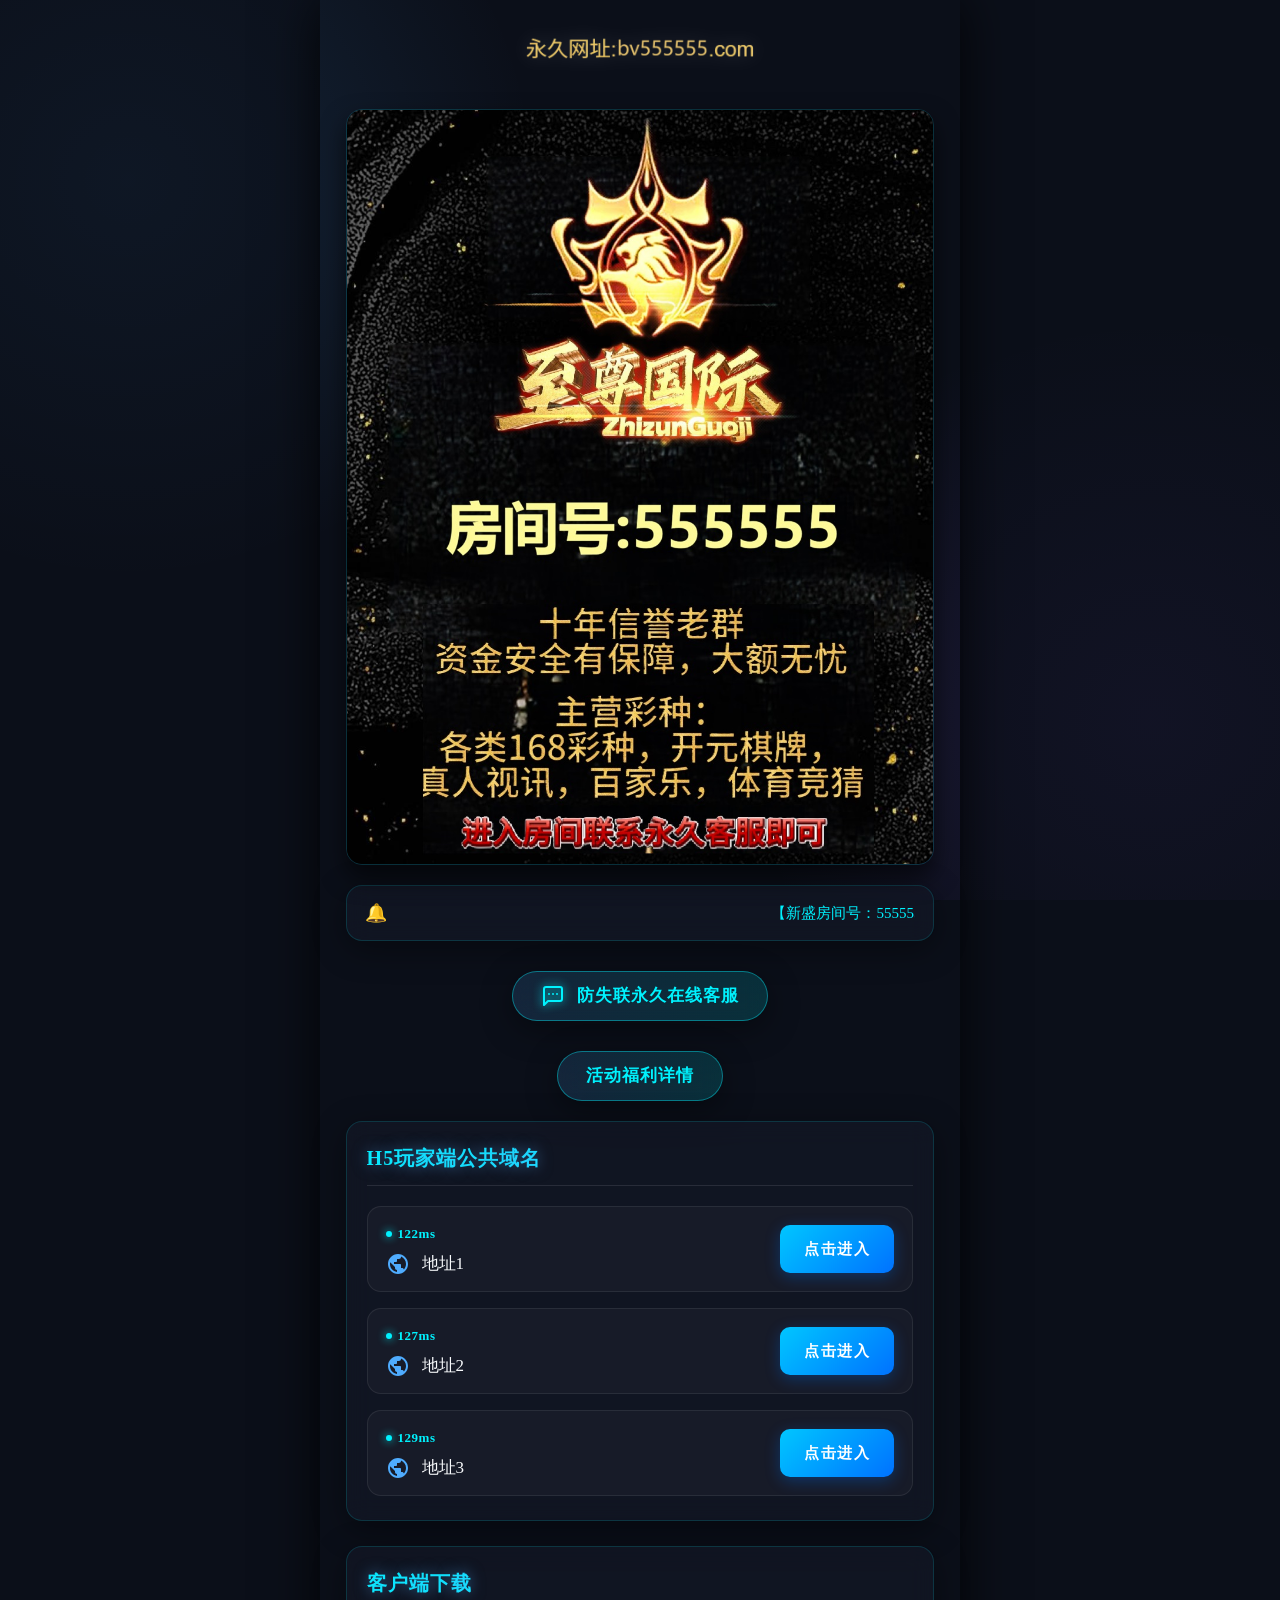
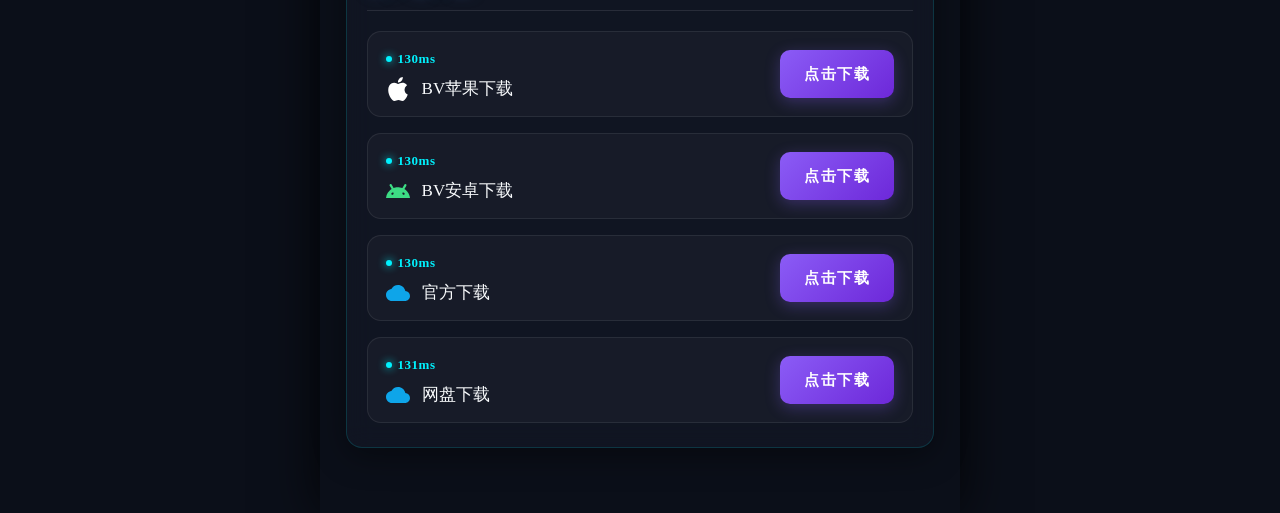
==== index.html @ 902f9f62 "Add files via upload" ====
<!DOCTYPE html>
<html>

<head>
    <meta http-equiv="Content-Type" content="text/html; charset=UTF-8">
    <title>至尊国际</title>
    <meta http-equiv="X-UA-Compatible" content="IE=edge">
    <meta name="renderer" content="webkit">
    <link rel="icon" type="image/x-icon" href="./files/logo.png">
    <meta name="viewport" content="width=640,maximum-scale=4,user-scalable=no, viewport-fit=cover">

    <link rel="stylesheet" rev="stylesheet" href="./files/reset.css" type="text/css">
    <link rel="stylesheet" rev="stylesheet" href="./files/global.css" type="text/css">
    <link rel="stylesheet" rev="stylesheet" href="./files/index.css" type="text/css">
    <link href="./files/swiper.min.css" rel="stylesheet">

    <script src="./files/swiper.min.js"></script>
    <link type="text/css" rel="stylesheet" href="./files/chatStyle.css">

    <script charset="UTF-8" id="LA_COLLECT" src=".///sdk.51.la/js-sdk-pro.min.js"></script>

</head>

<body>
    <div class="head">
        <a href="./" class=""><img src="./files/wz.png" alt="Logo"></a>
    </div>

    <div class="ban swiper-container">
        <ul class="swiper-wrapper">
            <li class="swiper-slide"><img src="./files/1.jpg" alt="Banner"></li>
        </ul>
    </div>

    <div class="psr glass-card announcement">
        <div class="lunleft">
            <ul>
                <li>【新盛房间号：555555】至尊国际祝大家财源广进，日进斗金！</li>
                <li>以下是APP下载地址请选择手机系统进行下载，申请房间可找以下网页客服联系审核通过。</li>
            </ul>
        </div>
    </div>

    <div class="kf-wrapper">
        <a href="https://tawk.to/chat/69ce9a8e6f1c161c3ca0aedb/1jl7gni4n" target="_blank" class="kf-btn glass-card">
            <svg xmlns="http://www.w3.org/2000/svg" width="24" height="24" viewBox="0 0 24 24" fill="none"
                stroke="currentColor" stroke-width="2" stroke-linecap="round" stroke-linejoin="round"
                style="color: var(--accent-cyan); filter: drop-shadow(0 0 5px var(--accent-cyan));">
                <path d="M21 15a2 2 0 0 1-2 2H7l-4 4V5a2 2 0 0 1 2-2h14a2 2 0 0 1 2 2z"></path>
                <path d="M8 10h.01"></path>
                <path d="M12 10h.01"></path>
                <path d="M16 10h.01"></path>
            </svg>
            <span>防失联永久在线客服</span>
        </a>
    </div>
        <div class="kf-wrapper">
        <a href="fl.html" target="_blank" class="kf-btn glass-card">
            <span>活动福利详情</span>
        </a>
    </div>


    <div class="cesu">
        <ul id="cesu">
            <div class="category-block glass-card">
                <div class="category-title glow-text">H5玩家端公共域名</div>
                <ul class="link-list">
                    <li>
                        <div class="info-group">
                            <div class="ping-status miaoinpt1">测速中...</div>
                            <div class="address-name miaoinpt2"><span><svg viewBox="0 0 24 24" class="icon-globe"><path d="M12 2C6.48 2 2 6.48 2 12s4.48 10 10 10 10-4.48 10-10S17.52 2 12 2zm-1 17.93c-3.95-.49-7-3.85-7-7.93 0-.62.08-1.21.21-1.79L9 15v1c0 1.1.9 2 2 2v1.93zm6.9-2.54c-.26-.81-1-1.39-1.9-1.39h-1v-3c0-.55-.45-1-1-1H8v-2h2c.55 0 1-.45 1-1V7h2c1.1 0 2-.9 2-2v-.41c2.93 1.19 5 4.06 5 7.41 0 2.08-.8 3.97-2.1 5.39z"/></svg></span>                                地址1</div>
                        </div>
                        <a href="https://xsgameop.com/" target="_blank" class="action-btn enter-btn">点击进入</a>
                    </li>
                    <li>
                        <div class="info-group">
                            <div class="ping-status miaoinpt1">测速中...</div>
                            <div class="address-name miaoinpt2"><span><svg viewBox="0 0 24 24" class="icon-globe"><path d="M12 2C6.48 2 2 6.48 2 12s4.48 10 10 10 10-4.48 10-10S17.52 2 12 2zm-1 17.93c-3.95-.49-7-3.85-7-7.93 0-.62.08-1.21.21-1.79L9 15v1c0 1.1.9 2 2 2v1.93zm6.9-2.54c-.26-.81-1-1.39-1.9-1.39h-1v-3c0-.55-.45-1-1-1H8v-2h2c.55 0 1-.45 1-1V7h2c1.1 0 2-.9 2-2v-.41c2.93 1.19 5 4.06 5 7.41 0 2.08-.8 3.97-2.1 5.39z"/></svg></span>                                地址2</div>
                        </div>
                        <a href="https://xinshengaim.com/" target="_blank" class="action-btn enter-btn">点击进入</a>
                    </li>
                    <li>
                        <div class="info-group">
                            <div class="ping-status miaoinpt1">测速中...</div>
                            <div class="address-name miaoinpt2"><span><svg viewBox="0 0 24 24" class="icon-globe"><path d="M12 2C6.48 2 2 6.48 2 12s4.48 10 10 10 10-4.48 10-10S17.52 2 12 2zm-1 17.93c-3.95-.49-7-3.85-7-7.93 0-.62.08-1.21.21-1.79L9 15v1c0 1.1.9 2 2 2v1.93zm6.9-2.54c-.26-.81-1-1.39-1.9-1.39h-1v-3c0-.55-.45-1-1-1H8v-2h2c.55 0 1-.45 1-1V7h2c1.1 0 2-.9 2-2v-.41c2.93 1.19 5 4.06 5 7.41 0 2.08-.8 3.97-2.1 5.39z"/></svg></span>                                地址3</div>
                        </div>
                        <a href="https://xsgame-haha.com/" target="_blank" class="action-btn enter-btn">点击进入</a>
                    </li>
                </ul>
            </div>

            <div class="category-block glass-card">
                <div class="category-title glow-text">客户端下载</div>
                <ul class="link-list">
                    <li>
                        <div class="info-group">
                            <div class="ping-status miaoinpt1">测速中...</div>
                            <div class="address-name miaoinpt2"><span><svg viewBox="0 0 24 24" class="icon-apple"><path d="M12.152 6.896c-.948 0-2.415-1.078-3.96-1.04-2.04.027-3.91 1.183-4.961 3.014-2.117 3.675-.546 9.103 1.519 12.09 1.013 1.454 2.208 3.09 3.792 3.039 1.52-.065 2.09-.987 3.935-.987 1.831 0 2.35.987 3.96.948 1.637-.026 2.676-1.48 3.676-2.948 1.156-1.688 1.636-3.325 1.662-3.415-.039-.013-3.182-1.221-3.22-4.857-.026-3.04 2.48-4.494 2.597-4.559-1.429-2.09-3.623-2.324-4.39-2.376-2-.156-3.675 1.09-4.61 1.09zM15.53 3.83c.843-1.012 1.4-2.427 1.245-3.83-1.207.052-2.662.805-3.532 1.818-.78.896-1.454 2.338-1.273 3.714 1.338.104 2.715-.688 3.559-1.701"/></svg></span>                                BV苹果下载</div>
                        </div>
                        <a href="https://bv02.cc/bvpg1xz.html" target="_blank" class="action-btn dl-btn">点击下载</a>
                    </li>
                    <li>
                        <div class="info-group">
                            <div class="ping-status miaoinpt1">测速中...</div>
                            <div class="address-name miaoinpt2"><span><svg viewBox="0 0 24 24" class="icon-android"><path d="M18.4395 5.5586c-.675 1.1664-1.352 2.3318-2.0274 3.498-.0366-.0155-.0742-.0286-.1113-.043-1.8249-.6957-3.484-.8-4.42-.787-1.8551.0185-3.3544.4643-4.2597.8203-.084-.1494-1.7526-3.021-2.0215-3.4864a1.1451 1.1451 0 0 0-.1406-.1914c-.3312-.364-.9054-.4859-1.379-.203-.475.282-.7136.9361-.3886 1.5019 1.9466 3.3696-.0966-.2158 1.9473 3.3593.0172.031-.4946.2642-1.3926 1.0177C2.8987 12.176.452 14.772 0 18.9902h24c-.119-1.1108-.3686-2.099-.7461-3.0683-.7438-1.9118-1.8435-3.2928-2.7402-4.1836a12.1048 12.1048 0 0 0-2.1309-1.6875c.6594-1.122 1.312-2.2559 1.9649-3.3848.2077-.3615.1886-.7956-.0079-1.1191a1.1001 1.1001 0 0 0-.8515-.5332c-.5225-.0536-.9392.3128-1.0488.5449zm-.0391 8.461c.3944.5926.324 1.3306-.1563 1.6503-.4799.3197-1.188.0985-1.582-.4941-.3944-.5927-.324-1.3307.1563-1.6504.4727-.315 1.1812-.1086 1.582.4941zM7.207 13.5273c.4803.3197.5506 1.0577.1563 1.6504-.394.5926-1.1038.8138-1.584.4941-.48-.3197-.5503-1.0577-.1563-1.6504.4008-.6021 1.1087-.8106 1.584-.4941z"/></svg></span>                                BV安卓下载</div>
                        </div>
                        <a href="tzbvxz.html" target="_blank" class="action-btn dl-btn">点击下载</a>
                    </li>
                    <li>
                        <div class="info-group">
                            <div class="ping-status miaoinpt1">测速中...</div>
                            <div class="address-name miaoinpt2"><span><svg viewBox="0 0 24 24" class="icon-cloud"><path d="M19.35 10.04C18.67 6.59 15.64 4 12 4 9.11 4 6.6 5.64 5.35 8.04 2.34 8.36 0 10.91 0 14c0 3.31 2.69 6 6 6h13c2.76 0 5-2.24 5-5 0-2.64-2.05-4.78-4.65-4.96z"/></svg></span>                                官方下载</div>
                        </div>
                        <a href="https://teiak5gl3q3577.com/" target="_blank" class="action-btn dl-btn">点击下载</a>
                    </li>
                    <li>
                        <div class="info-group">
                            <div class="ping-status miaoinpt1">测速中...</div>
                            <div class="address-name miaoinpt2"><span><svg viewBox="0 0 24 24" class="icon-cloud"><path d="M19.35 10.04C18.67 6.59 15.64 4 12 4 9.11 4 6.6 5.64 5.35 8.04 2.34 8.36 0 10.91 0 14c0 3.31 2.69 6 6 6h13c2.76 0 5-2.24 5-5 0-2.64-2.05-4.78-4.65-4.96z"/></svg></span>                                网盘下载</div>
                        </div>
                        <a href="https://zbj888.ysepan.com/" target="_blank" class="action-btn dl-btn">点击下载</a>
                    </li>
                </ul>
            </div>
        </ul>
        <script type="text/javascript" src="./files/cesu.js"></script>
    </div>
<!--Start of Tawk.to Script-->
<script type="text/javascript">
var Tawk_API=Tawk_API||{}, Tawk_LoadStart=new Date();
(function(){
var s1=document.createElement("script"),s0=document.getElementsByTagName("script")[0];
s1.async=true;
s1.src='https://embed.tawk.to/69ce9a8e6f1c161c3ca0aedb/1jl7gni4n';
s1.charset='UTF-8';
s1.setAttribute('crossorigin','*');
s0.parentNode.insertBefore(s1,s0);
})();
</script>
<!--End of Tawk.to Script-->
    <script type="text/javascript" src="./files/jquery-3.7.1.min.js"></script>
    <script type="text/javascript" src="./files/demo.js"></script>
    <script type="text/javascript" src="./files/index.js"></script>



</body>

</html>
---- files/global.css ----
/* Tech Dark Theme - Global CSS */

@import url('https://fonts.googleapis.com/css2?family=Inter:wght@400;500;600;700&display=swap');
:root {
    --bg-color: #0b0f19;
    --card-bg: rgba(20, 25, 40, 0.6);
    --card-border: rgba(0, 242, 254, 0.15);
    --text-main: #f8fafc;
    --text-mutated: #94a3b8;
    --accent-cyan: #00f2fe;
    --accent-blue: #4facfe;
    --accent-purple: #8b5cf6;
    --glow-cyan: 0 0 15px rgba(0, 242, 254, 0.5);
    --glow-blue: 0 0 15px rgba(79, 172, 254, 0.5);
}

* {
    box-sizing: border-box;
    margin: 0;
    padding: 0;
}

body {
    max-width: 640px;
    margin: 0 auto;
    position: relative;
    min-height: 100vh;
    font-family: 'Inter', -apple-system, BlinkMacSystemFont, 'PingFang SC', 'Microsoft YaHei', sans-serif;
    color: var(--text-main);
    overflow-x: hidden;
    background-color: var(--bg-color);
    background-image: radial-gradient(circle at 10% 20%, rgba(79, 172, 254, 0.15), transparent 30%), radial-gradient(circle at 90% 80%, rgba(139, 92, 246, 0.15), transparent 30%);
    background-attachment: fixed;
    box-shadow: 0 0 50px rgba(0, 0, 0, 0.8);
}

html {
    background-color: var(--bg-color);
    background-image: radial-gradient(circle at 10% 20%, rgba(79, 172, 254, 0.05), transparent 30%), radial-gradient(circle at 90% 80%, rgba(139, 92, 246, 0.05), transparent 30%);
    background-attachment: fixed;
}

a {
    text-decoration: none;
    color: inherit;
    transition: all 0.3s cubic-bezier(0.4, 0, 0.2, 1);
}

ul,
li {
    list-style: none;
}

/* Base Utility Classes */

.hidden {
    display: none !important;
}

.glass-card {
    background: var(--card-bg);
    backdrop-filter: blur(12px);
    -webkit-backdrop-filter: blur(12px);
    border: 1px solid var(--card-border);
    border-radius: 16px;
    box-shadow: 0 8px 32px 0 rgba(0, 0, 0, 0.4);
}

.glow-text {
    background: linear-gradient(135deg, var(--accent-cyan), var(--accent-blue));
    -webkit-background-clip: text;
    background-clip: text;
    -webkit-text-fill-color: transparent;
    text-shadow: var(--glow-blue);
    font-weight: 700;
}

/* Header */

.head {
    padding: 20px 15px 10px;
    display: flex;
    justify-content: center;
    align-items: center;
}

.head img {
    max-width: 240px;
    height: auto;
    display: block;
    filter: drop-shadow(0 0 10px rgba(255, 255, 255, 0.2));
}

/* Banner */

.ban {
    width: 92%;
    margin: 15px auto;
    border-radius: 16px;
    overflow: hidden;
    box-shadow: 0 12px 24px rgba(0, 0, 0, 0.6);
    border: 1px solid var(--card-border);
}

.ban img {
    display: block;
    width: 100%;
    height: auto;
    transition: transform 0.5s ease;
}

.ban img:hover {
    transform: scale(1.02);
}

/* Announcement */

.psr.announcement {
    width: 92%;
    margin: 20px auto;
    padding: 12px 18px;
    display: flex;
    align-items: center;
    position: relative;
    overflow: hidden;
}

.psr.announcement::before {
    content: '🔔';
    margin-right: 12px;
    font-size: 18px;
    animation: bounce 2s infinite;
}

@keyframes bounce {
    0%,
    100% {
        transform: translateY(0);
    }
    50% {
        transform: translateY(-3px);
    }
}

.lunleft {
    position: relative;
    overflow: hidden;
    height: 30px;
    flex-grow: 1;
}

.lunleft ul {
    position: absolute;
    left: 100%;
    top: 0px;
    display: flex;
}

.lunleft ul li {
    white-space: nowrap;
    line-height: 30px;
    font-size: 15px;
    color: var(--accent-cyan);
    margin-right: 50px;
    font-weight: 500;
}

/* Customer Service */

.kf-wrapper {
    text-align: center;
    padding: 10px 0 20px;
}

.kf-btn {
    display: inline-flex;
    align-items: center;
    padding: 12px 28px;
    border-radius: 30px;
    gap: 12px;
    transition: transform 0.3s ease, box-shadow 0.3s ease;
    border: 1px solid rgba(0, 242, 254, 0.4);
    background: linear-gradient(90deg, rgba(79, 172, 254, 0.15), rgba(0, 242, 254, 0.15));
}

.kf-btn:hover {
    transform: translateY(-3px);
    box-shadow: var(--glow-cyan);
    background: linear-gradient(90deg, rgba(79, 172, 254, 0.25), rgba(0, 242, 254, 0.25));
}

.kf-btn img {
    height: 26px;
}

.kf-btn span {
    font-size: 17px;
    color: var(--accent-cyan);
    font-weight: 700;
    letter-spacing: 1px;
}

/* Sections */

.cesu {
    width: 92%;
    margin: 0 auto;
    padding: 0 0 40px;
}

.category-block {
    margin-bottom: 25px;
    padding: 24px 20px;
}

.category-title {
    font-size: 20px;
    padding-bottom: 15px;
    margin-bottom: 20px;
    border-bottom: 1px solid rgba(255, 255, 255, 0.1);
    letter-spacing: 1px;
}

.link-list li {
    display: flex;
    justify-content: space-between;
    align-items: center;
    padding: 15px 18px;
    margin-bottom: 16px;
    background: rgba(255, 255, 255, 0.03);
    border-radius: 14px;
    border: 1px solid rgba(255, 255, 255, 0.08);
    transition: all 0.3s cubic-bezier(0.4, 0, 0.2, 1);
}

.link-list li:last-child {
    margin-bottom: 0;
}

.link-list li:hover {
    background: rgba(255, 255, 255, 0.08);
    transform: translateX(6px);
    border-color: rgba(0, 242, 254, 0.4);
    box-shadow: 0 4px 15px rgba(0, 0, 0, 0.3);
}

.info-group {
    display: flex;
    flex-direction: column;
    gap: 6px;
}

.ping-status {
    font-size: 13px;
    color: var(--accent-cyan);
    font-weight: 600;
    letter-spacing: 0.5px;
    display: inline-flex;
    align-items: center;
    gap: 6px;
}

.ping-status::before {
    content: '';
    display: block;
    width: 6px;
    height: 6px;
    border-radius: 50%;
    background-color: var(--accent-cyan);
    box-shadow: 0 0 8px var(--accent-cyan);
    animation: pulse 2s infinite;
}

@keyframes pulse {
    0% {
        transform: scale(0.95);
        box-shadow: 0 0 0 0 rgba(0, 242, 254, 0.7);
    }
    70% {
        transform: scale(1);
        box-shadow: 0 0 0 6px rgba(0, 242, 254, 0);
    }
    100% {
        transform: scale(0.95);
        box-shadow: 0 0 0 0 rgba(0, 242, 254, 0);
    }
}

.ping-status.timeout {
    color: #ef4444;
}

.ping-status.timeout::before {
    background-color: #ef4444;
    box-shadow: 0 0 8px #ef4444;
    animation: pulse-red 2s infinite;
}

@keyframes pulse-red {
    0% {
        transform: scale(0.95);
        box-shadow: 0 0 0 0 rgba(239, 68, 68, 0.7);
    }
    70% {
        transform: scale(1);
        box-shadow: 0 0 0 6px rgba(239, 68, 68, 0);
    }
    100% {
        transform: scale(0.95);
        box-shadow: 0 0 0 0 rgba(239, 68, 68, 0);
    }
}

.address-name {
    font-size: 17px;
    font-weight: 500;
    color: var(--text-main);
    display: flex;
    align-items: center;
    gap: 12px;
}

.address-name span {
    display: flex;
    align-items: center;
    justify-content: center;
    width: 24px;
    height: 24px;
}

.address-name span svg {
    width: 100%;
    height: 100%;
}

/* Brand Colors for Icons - No Glow */

.icon-globe {
    fill: var(--accent-blue);
}

.icon-apple {
    fill: #ffffff;
}

.icon-android {
    fill: #3DDC84;
}

.icon-cloud {
    fill: #0ea5e9;
}

/* Buttons */

.action-btn {
    display: block;
    padding: 12px 24px;
    border-radius: 10px;
    text-align: center;
    font-size: 15px;
    font-weight: 700;
    transition: all 0.3s ease;
    text-transform: uppercase;
    letter-spacing: 1.5px;
    position: relative;
    overflow: hidden;
}

.enter-btn {
    background: linear-gradient(135deg, #00c6ff 0%, #0072ff 100%);
    color: #fff;
    box-shadow: 0 4px 15px rgba(0, 114, 255, 0.3);
    border: none;
}

.enter-btn:hover {
    box-shadow: 0 6px 20px rgba(0, 114, 255, 0.6);
    transform: translateY(-2px);
}

.dl-btn {
    background: linear-gradient(135deg, #8b5cf6 0%, #6d28d9 100%);
    color: #fff;
    box-shadow: 0 4px 15px rgba(139, 92, 246, 0.3);
    border: none;
}

.dl-btn:hover {
    box-shadow: 0 6px 20px rgba(139, 92, 246, 0.6);
    transform: translateY(-2px);
}

/* Make spans inserted by cesu.js hidden by default or visually zero */

.link-list li>span {
    display: none !important;
}
---- files/index.css ----
No Content: https: //bbc68.cc/files/index.css
---- files/chatStyle.css ----
#openleftpanelicon {
    position: absolute;
    left: 1px;
    top: 220px;
    cursor: pointer;
    display: none;
}

#closeleftpanelicon {
    position: absolute;
    left: 241px;
    top: 220px;
    cursor: pointer;
}

#mnrightPanel {
    position: absolute;
    right: 0px;
    top: 50px;
    left: 251px;
    bottom: 0px;
}

.xtbtnStyle:hover {
    background: #f47c20;
}

.xtMobileChatWindowDivStyle {
    background-color: #FFFFFF;
    border-color: #F48533;
}

.xtMobileChatWindowThemStyle {
    background-color: #FDE2B5;
}

#toppanel {
    background-color: #969597;
    position: relative;
}

#chatpanel {
    height: 100%;
    width: 100%;
}

#leftpanel {
    position: absolute;
    bottom: 0px;
    left: 0px;
    top: 50px;
    width: 250px;
    height: 100%;
    background: #fff;
    vertical-align: top;
}

#leftpanelcontent {
    width: 250px;
    height: 100%;
    border: none;
    border-right: solid 1px #ccc;
    vertical-align: top;
}

#agentinfoPanel {
    width: 100%;
    border: none;
    color: #333;
    padding-bottom: 15px;
}

.agentInfoLabel {
    line-height: 25px;
    text-align: right;
    text-decoration: right;
    padding-left: 8px;
    color: #999;
    white-space: nowrap;
    vertical-align: top;
}

.agentInfoTitle {
    vertical-align: top;
    word-break: break-all;
    padding-left: 2px;
    line-height: 25px;
}

#agentInfoTitleHead {
    width: 100%;
    height: 30px;
    vertical-align: middle;
}

#agentInfoTitleHead div {
    float: left;
    width: 4px;
    height: 20px;
    margin-left: 10px;
    background: #333;
    margin-top: 5px;
}

#agentInfoTitleHead span {
    float: left;
    line-height: 30px;
    margin-left: 10px;
    font-size: 16px;
}

#leftadpanel {
    width: 100%;
    height: 100%;
    vertical-align: top;
    color: #333;
    padding-top: 10px;
}

#leftadpanelinner {
    margin: 5px 24px 5px 24px;
    line-height: 1.7;
    text-indent: 2em;
}

.xtMobileChatWindowShodawStyle {
    background-color: #fff;
}

#xtChatWindowSendmsgDiv {
    height: 162px;
    position: absolute;
    left: 0px;
    bottom: 0px;
    right: 0px;
    background-color: #FFFFFF;
    border: solid 0px #ccc;
    border-top-width: 1px;
    vertical-align: top;
    padding-right: 5px;
}

#xtSendMsgButtonContainer {
    width: 100%;
    height: 45px;
    text-align: right;
}

#msgInputBoxdiv {
    width: 100%;
}

#xtChatWindowMsgInputBox {
    width: 100%;
    height: 80px;
    border: solid 0px #faa51a;
    color: #33333;
    resize: none;
    outline: 0 none;
    max-height: 80px;
    font: 14px Arial;
    -webkit-writing-mode: horizontal-tb;
    ackground-color: white;
    overflow: auto;
    margin: 0px 15px 5px 5px;
}

#xtChatWindowMsgInputBox::-webkit-input-placeholder {
    color: #ccc;
    font-size: 12px;
}

#xtChatWindowMsgInputBox:-moz-placeholder {
    color: #ccc;
    font-size: 12px;
}

#xtChatWindowMsgInputBox::-moz-placeholder {
    color: #ccc;
    font-size: 12px;
}

#xtChatWindowMsgInputBox:-ms-input-placeholder {
    color: #ccc;
    font-size: 12px;
}

#faceButton {
    float: left;
    display: inline-block;
    padding: 5px 8px 5px 8px;
    border: 0px;
    margin: 5px;
    width: 22px;
    height: 22px;
    background: url(chatting_img.png) no-repeat;
}

#insertImgButton {
    float: left;
    display: inline-block;
    padding: 5px 8px 5px 8px;
    border: 0px;
    margin: 5px;
    width: 22px;
    height: 22px;
    background: url(insertimg.png) no-repeat;
}

#insertFileButton {
    float: left;
    display: inline-block;
    padding: 5px 8px 5px 8px;
    border: 0px;
    margin: 5px;
    width: 22px;
    height: 22px;
    background: url(sendfile.png) no-repeat;
}

#mntelButton {
    float: left;
    display: inline-block;
    padding: 5px 8px 5px 8px;
    border: 0px;
    margin: 5px;
    width: 22px;
    height: 22px;
    background: url(telphone.png) no-repeat;
}

#uploadimagediv {
    width: 320px;
    height: 50px;
    border: solid 1px #ccc;
    position: absolute;
    margin: 2px;
    -webkit-box-shadow: 0 0 3px #0CC;
    -moz-box-shadow: 0 0 3px #0CC;
    box-shadow: 0 0 3px #0CC;
    overflow: hidden;
}

#uploadimageiframe {
    width: 100%;
    height: 100%;
    border: none;
    overflow: hidden;
}

#facediv {
    position: absolute;
    width: 345px;
    height: auto;
    border: solid 1px #ccc;
    background: #f7f7f7;
    margin: 5px;
    -webkit-box-shadow: 0 0 3px #0CC;
    -moz-box-shadow: 0 0 3px #0CC;
    box-shadow: 0 0 3px #0CC;
}

#titlelabel {
    float: left;
    line-height: 50px;
    margin-left: 30px;
    color: #fff;
    font-size: 16px;
}

#mainagentSignature {
    float: left;
    line-height: 50px;
    margin-left: 8px;
    color: #fff;
    white-space: nowrap;
    overflow: hidden;
    text-overflow: ellipsis;
    word-break: keep-all;
    max-width: 500px;
}

#changeagentbuttoncontainer {
    width: auto;
    height: auto;
    vertical-align: middle;
    margin-top: 5px;
    margin-right: 5px;
    position: absolute;
    right: 130px;
}

#chattabtoolbar {
    background: #f5f5f5;
    height: 33px;
    border: none;
    position: absolute;
    top: 0px;
    left: 0px;
    right: 0px;
    padding-bottom: 1px;
    border-bottom: solid 1px #e6e6e6;
}

.chattabtoolbartab {
    float: left;
    height: 100%;
    width: 100px;
    vertical-align: middle;
    line-height: 33px;
    text-align: center;
    cursor: pointer;
    color: #b2b2b2;
}

.chattabtoolbartabselect {
    float: left;
    height: 100%;
    width: 100px;
    vertical-align: middle;
    line-height: 33px;
    text-align: center;
    cursor: pointer;
    color: #333;
    border-bottom: solid 2px #969597;
}

#xtChatWindowMsgBox {
    height: 100%;
    text-align: left;
    word-wrap: break-word;
    word-break: break-all;
}

#xtrobotChatWindowMsgBox {
    display: none;
    height: 100%;
    text-align: left;
    word-wrap: break-word;
    word-break: break-all;
}

#xtChatWindowVoideoBox {
    display: none;
    height: 100%;
    text-align: left;
    word-wrap: break-word;
    word-break: break-all;
    overflow: hidden;
}

#agentheadicon {
    border-radius: 50%;
    -webkit-border-radius: 50%;
    -moz-border-radius: 50%;
    float: left;
    width: 40px;
    height: 40px;
    margin-top: 5px;
    margin-left: 5px;
}

#xtSendMsgButton {
    color: #fef4e9;
    border: 0px;
    background: #969597;
    -webkit-border-radius: 3px;
    -moz-border-radius: 3px;
    border-radius: 3px;
    text-align: center;
    text-decoration: none;
    width: 65px;
    height: 35px;
}

#chattoolbar {
    width: 100%;
    height: 32px;
}

#maincontainer {
    vertical-align: top;
    position: absolute;
    left: 0px;
    top: 35px;
    right: 0px;
    bottom: 162px;
    padding: 3px;
    overflow-y: auto;
}

#xtChatWindowDiv {
    position: fixed;
    border: none;
    border-bottom: solid 1px #e9e9e9;
    right: 5px;
    bottom: 5px;
    width: 280px;
    -webkit-box-shadow: 0 0 15px #ccc;
    -moz-box-shadow: 0 0 15px #ccc;
    box-shadow: 0 0 15px #ccc;
    font-size: 12px;
    margin: 0px 0px 0px 0px;
    height: auto;
    padding: 0px;
    letter-spacing: 0.05em;
    z-index: 2147483647;
    font-family: 微软雅黑, -apple-system, system-ui, BlinkMacSystemFont, "Segoe UI", Roboto, "Helvetica Neue", Arial, "PingFang SC", "Hiragino Sans GB", "Microsoft YaHei", sans-serif;
}

#xtChatWindowDiv * {
    font-size: 12px;
    font-family: 微软雅黑, -apple-system, system-ui, BlinkMacSystemFont, "Segoe UI", Roboto, "Helvetica Neue", Arial, "PingFang SC", "Hiragino Sans GB", "Microsoft YaHei", sans-serif;
}

#xtmsgtitlecontainer {
    display: block;
    width: 100%;
    background-color: #969597;
    height: 60px;
    color: #fff;
    cursor: move;
    margin: 0px 0px 0px 0px;
    padding: 0px;
    border: none;
    border-left: solid 1px #969597;
    border-right: solid 1px #969597;
}

#xtmsgtitlecontainersub {
    float: left;
    width: 220px;
    height: 60px;
    overflow: hidden;
    word-wrap: break-word;
    word-break: break-all;
    padding: 0px;
    margin: 0px;
}

#xtmsgtitlecontainersubtop {
    padding: 0px;
    margin: 0px;
    display: block;
    width: auto;
    height: 32px;
    overflow: hidden;
}

#mnagentSignature {
    display: block;
    width: auto;
    height: 20px;
    padding: 0px;
    margin: 0px;
    word-wrap: break-word;
    word-break: break-all;
    overflow: hidden;
    line-height: 20px;
    color: #fff;
}

#xtmsgtitlecontainerlabel {
    float: left;
    width: auto;
    height: auto;
    vertical-align: middle;
    overflow: hidden;
    word-wrap: break-word;
    word-break: break-all;
    padding: 0px;
    margin: 0px;
    margin-top: 10px;
    font-size: 14px;
    color: #fff;
}

#xtmsgtitlecontainerclosebutton {
    float: right;
    width: auto;
    height: auto;
    margin: 0px;
    margin-top: 26px;
    margin-right: 10px;
    cursor: pointer;
    border: none;
}

#xtmsgbodycontainer {
    background: #f7f9fa;
    height: 300px;
    width: 100%;
    overflow-y: auto;
    border-bottom: solid 1px #E9E9E9;
    border-left: solid 1px #E9E9E9;
    border-right: solid 1px #E9E9E9;
    margin: 0px 0px 0px 0px;
    padding: 0px;
    position: relative;
}

#xtmsgbodycontainercontext {
    padding: 3px;
    border: none;
    height: 97%;
    width: auto;
    margin: 0px 0px 0px 0px;
}

#xtmsgbuttoncontainer {
    background: #fff;
    height: 36px;
    vertical-align: middle;
    margin: 0px 0px 0px 0px;
    width: 100%;
    padding: 0px;
    border-left: solid 1px #e9e9e9;
    border-right: solid 1px #e9e9e9;
}

#xtmsgbuttonopenbutton {
    cursor: default;
    float: right;
    display: inline-block;
    color: #fff;
    border: 0px;
    padding: 4px 4px 4px 4px;
    background: #969597;
    -webkit-border-radius: 3px;
    -moz-border-radius: 3px;
    border-radius: 3px;
    text-align: center;
    text-decoration: none;
    margin: 5px 2px 2px 2px;
    width: 60px;
    height: auto;
    line-height: 20px;
}

#xtOnlineServiceDiv * {
    border: none;
    width: auto;
    height: auto;
}

.xtOnlineServiceDivstyle {
    width: auto;
    height: auto;
    position: fixed;
    border: solid 1px #ccc;
    background: #f0f0f0;
    padding: 5px;
    vertical-align: middle;
    -webkit-box-shadow: 0 0 3px #0CC;
    -moz-box-shadow: 0 0 3px #0CC;
    box-shadow: 0 0 3px #0CC;
}

.xtstds {
    padding-bottom: 0px;
    padding-top: 0px;
    padding-left: 0px;
    padding-right: 0px;
    margin-bottom: 0px;
    margin-top: 0px;
    margin-left: 0px;
    margin-right: 0px;
    font-size: 12px;
    line-height: 100%;
    color: #333;
    background-color: transparent;
    border: 0px;
}

a.xtsitelinkcss {
    color: #000000
}

a.xtsitelinkcss:hover {
    color: #333333;
    text-decoration: none;
}

.xtbtnStyle {
    BORDER-RIGHT: #f90 1px solid;
    BORDER-TOP: #f90 1px solid;
    BORDER-LEFT: #f90 1px solid;
    BORDER-BOTTOM: #f90 1px solid;
    PADDING-RIGHT: 4px;
    PADDING-LEFT: 4px;
    PADDING-TOP: 2px;
    padding-bottom: 2px;
    FONT-SIZE: 12px;
    CURSOR: pointer;
    COLOR: black;
    background-color: #FFC;
}

.xtcontrolDiv {
    border-style: solid;
    border-width: 1px;
    border-color: #f90;
    background-color: #FFC;
    width: 60px;
    height: 26px;
}

.xtcontrolDivAmount {
    border-style: none;
    border-width: 0px;
    background-color: #FFC;
    width: 35px;
    line-height: 26px;
    float: left;
    text-align: center;
    vertical-align: middle;
    font-size: 12px;
}

.xtcontrolDivTop {
    border-style: solid;
    border-left-width: 1px;
    border-bottom-width: 1px;
    border-top-width: 0px;
    border-right-width: 0px;
    background-color: #FFC;
    padding-bottom: 4px;
    padding-top: 0px;
    margin-top: 0px;
    border-color: #f90;
    width: 25px;
    height: 13px;
    float: left;
    cursor: pointer;
    text-align: center;
    vertical-align: top;
    font-size: 11px;
}

.xtcontrolDivBottom {
    border-style: solid;
    border-left-width: 1px;
    border-bottom-width: 0px;
    border-top-width: 0px;
    border-right-width: 0px;
    background-color: #FFC;
    border-color: #f90;
    padding-bottom: 4px;
    padding-top: 0px;
    width: 25px;
    height: 13px;
    float: left;
    cursor: pointer;
    text-align: center;
    vertical-align: middle;
    font-size: 11px;
}

.xtInputTextStyle {
    border-left-style: solid;
    border-left-width: 1px;
    border-left-color: #999999;
    border-right-style: solid;
    border-right-width: 1px;
    border-right-color: #999999;
    border-top-style: solid;
    border-top-width: 1px;
    border-top-color: #999999;
    border-bottom-style: solid;
    border-bottom-width: 1px;
    border-bottom-color: #999999;
    font-family: SimSun;
    font-size: 9pt;
    color: #33333;
    background-color: transparent;
}

.agentRowStyle {
    color: #333;
    height: auto;
    width: auto;
    vertical-align: middle;
    text-align: left;
    white-space: nowrap;
    overflow: hidden;
    text-overflow: ellipsis;
    word-break: keep-all;
    padding: 0px;
    margin: 0px;
    padding-top: 5px;
    padding-bottom: 5px;
    border-bottom: solid 1px #e6e6e6;
}

.agentRowStyle img {
    vertical-align: middle;
    display: inline;
    border: none;
    width: auto;
    height: auto;
}

.agentRowStyle a {
    text-decoration: none;
}

.agentGroupStyle {
    color: #333;
    height: 24px;
    line-height: 24px;
    width: auto;
    padding: 0px;
    margin: 0px;
    text-align: center;
    font-weight: bold;
    white-space: nowrap;
    overflow: hidden;
    text-overflow: ellipsis;
    word-break: keep-all;
    background-color: #f0f0f0;
}

.thirdSoftRowStyle {
    color: #333;
    height: auto;
    width: auto;
    vertical-align: middle;
    text-align: center;
    ;
    white-space: nowrap;
    overflow: hidden;
    text-overflow: ellipsis;
    word-break: keep-all;
    padding: 4px 0px 4px 0px;
    margin: 0px;
}

.thirdSoftRowStyle img {
    vertical-align: middle;
    display: inline;
    border: none;
    width: auto;
    height: auto;
}

.thirdSoftRowStyle a {
    text-decoration: none;
    color: #333;
}

.agentlistheadstyle {
    margin-left: 5px;
    cursor: pointer;
    margin-right: 6px;
    float: left;
}

.agentlistheadstyle img {
    margin-right: 5px;
    width: auto;
    height: auto;
}

.agentlistmediaiconstyle {
    float: right;
    margin-right: 5px;
    cursor: pointer;
}

.agentlistmiciconstyle {
    float: right;
    margin-right: 8px;
    cursor: pointer;
}

.xtsitelinkstyle {
    display: none;
}

#appraiseWindowBox {
    display: none;
    width: 100%;
    height: auto;
    overflow: auto;
    word-wrap: break-word;
    word-break: break-all;
    text-align: center;
    vertical-align: middle;
    padding-top: 10px;
}

#appraiseWindowtable {
    -webkit-border-radius: 3px;
    -moz-border-radius: 3px;
    border-radius: 3px;
    border: solid 1px #DEDEDE;
    min-width: 400px;
    display: inline-block;
    color: #333;
}

#appraiseTitle {
    text-align: center;
    font-size: 1.2em;
    padding: 3px;
}

.appraisetablerowtd {
    padding-left: 10px;
    padding-right: 10px;
    padding-top: 4px;
    padding-bottom: 4px;
    text-align: left;
    min-width: 400px;
}

#appraiseButton {
    color: #fef4e9;
    border: 0px;
    background: #969597;
    -webkit-border-radius: 3px;
    -moz-border-radius: 3px;
    border-radius: 3px;
    text-align: center;
    text-decoration: none;
    width: 100px;
    height: 35px;
    display: inline-block;
}

#appraiseButtontd {
    text-align: center;
    padding: 2px;
}

#thanksappraiseinfo {
    font-size: 1.5em;
    color: red;
    text-align: center;
    padding: 10px;
    display: none;
}

#appraiseCloseButtontd {
    text-align: center;
    padding: 5px;
    display: none;
}

#appraiseCloseButton {
    color: #333;
    border: 0px;
    background: #CC6;
    -webkit-border-radius: 3px;
    -moz-border-radius: 3px;
    border-radius: 3px;
    text-align: center;
    text-decoration: none;
    width: 100px;
    height: 40px;
    display: inline-block;
}

#appraiseNotetd {
    vertical-align: text-top;
    border-top: solid 1px #E6E6E6;
    padding: 2px 0px 0px 0px;
}

#appraiseNote {
    resize: none;
    width: 335px;
    height: 55px;
    border: dotted 1px #E6E6E6;
    padding: 5px;
    outline: none;
    overflow: auto;
}

#appraisenotetable {
    width: 400px;
    border: solid 0px #E6E6E6;
    color: #333;
}

#loadingdiv {
    position: absolute;
    display: none;
    border: solid 1px #999;
    background: #fff;
    width: auto;
    height: 40px;
    line-heignt: 40px;
}

#loadingdiv img {
    float: left;
    margin: 3px;
}

#loadingdiv label {
    float: left;
    line-heignt: 40px;
}

#selectLangDiv {
    float: right;
    width: auto;
    height: 50px;
    vertical-align: middle;
    padding-right: 5px;
    font-size: 12px;
}

.selectLangStyle {
    float: left;
    margin: 0px;
    margin-right: 3px;
    margin-top: 12px;
    display: inline-block;
    padding: 3px 5px 3px 5px;
    border: solid 1px #fff;
    color: #fff;
    cursor: pointer;
    border-radius: 50%;
    -webkit-border-radius: 50%;
    -moz-border-radius: 50%;
}

.selectLangStyleActive {
    float: left;
    margin: 0px;
    margin-right: 3px;
    margin-top: 12px;
    display: inline-block;
    padding: 3px 5px 3px 5px;
    border: solid 1px #fff;
    background: #666;
    color: #fff;
    cursor: pointer;
    border-radius: 50%;
    -webkit-border-radius: 50%;
    -moz-border-radius: 50%;
}

#customerInfoWindowBox {
    display: none;
    width: 100%;
    height: 100%;
    overflow: auto;
    word-wrap: break-word;
    word-break: break-all;
    text-align: center;
    vertical-align: middle;
}

#customerInfoWindowtable {
    -webkit-border-radius: 3px;
    -moz-border-radius: 3px;
    border-radius: 3px;
    border: solid 1px #DEDEDE;
    width: 415px;
    display: inline-block;
    margin-top: 10px;
}

.customerInfotablerowtd {
    padding: 4px;
    color: #333;
}

.customerInfotablerowinuttd {
    width: 300px;
}

.customerInfotablerowlabeltd {
    text-align: right;
    width: 75px;
}

#customerInfoButton {
    color: #fef4e9;
    border: 0px;
    background: #969597;
    -webkit-border-radius: 3px;
    -moz-border-radius: 3px;
    border-radius: 3px;
    text-align: center;
    text-decoration: none;
    width: 100px;
    height: 35px;
    display: inline-block;
}

.mncustomerinputTextStyle {
    border: solid 1px #dedede;
    padding: 8px;
    -webkit-border-radius: 5px;
    -moz-border-radius: 5px;
    border-radius: 5px;
    width: 95%;
}

#customerSubmitInfo {
    color: red;
    font-size: 1.1em;
}

#inputStateDiv {
    float: left;
    display: inline-block;
    border: 0px;
    width: auto;
    color: #999;
    height: 32px;
    line-height: 32px;
    padding: 0px;
    margin: 0px;
}

#xtWinlogo {
    float: left;
    width: 40px;
    height: 40px;
    margin-left: 12px;
    margin-top: 10px;
    margin-right: 10px;
    border-radius: 50%;
    -webkit-border-radius: 50%;
    -moz-border-radius: 50%;
}

#xtNewBigWin {
    float: right;
    width: auto;
    height: auto;
    border: none;
    margin: 7px;
    margin-right: 13px;
    margin-top: 24px;
    cursor: pointer;
    border: none;
}

#minichattoolbar {
    width: 100%;
    height: 32px;
    background: #fff;
    vertical-align: top;
    margin: 0px 0px 0px 0px;
    border-left: solid 1px #e9e9e9;
    border-right: solid 1px #e9e9e9;
    padding: 0px;
}

#minifaceButton {
    float: left;
    display: inline-block;
    border: 0px;
    margin: 5px;
    width: 22px;
    height: 22px;
    background: url(mini_chatting_img.png) no-repeat;
    padding: 0px;
}

#miniinsertImgButton {
    float: left;
    display: inline-block;
    overflow: hidden;
    border: 0px;
    margin: 5px;
    width: 22px;
    height: 22px;
    background: url(mini_insertimg.png) no-repeat;
    padding: 0px;
}

#miniinsertFileButton {
    float: left;
    display: inline-block;
    border: 0px;
    margin: 5px;
    width: 22px;
    height: 22px;
    background: url(mini_sendfile.png) no-repeat;
    overflow: hidden;
    padding: 0px;
}

#miniappraiseButton {
    float: left;
    display: inline-block;
    border: 0px;
    margin: 5px;
    width: 22px;
    height: 22px;
    background: url(appraiseicon.png) no-repeat;
    padding: 0px;
}

#miniinputStateDiv {
    float: left;
    display: inline-block;
    border: 0px;
    width: auto;
    height: auto;
    padding: 0px;
    margin: 0px;
    margin-top: 12px;
    margin-left: 10px;
}

#miniinputStateDiv:after {
    display: table;
    content: "";
    width: 0;
    clear: both;
}

#minimsgInputBoxdiv {
    width: 100%;
    height: 60px;
    vertical-align: middle;
    text-align: center;
    background: #fff;
    border-left: solid 1px #e9e9e9;
    border-right: solid 1px #e9e9e9;
    margin: 0px 0px 0px 0px;
    padding: 0px;
}

#minixtChatWindowMsgInputBox {
    margin: 0px;
    width: 98%;
    height: 50px;
    resize: none;
    outline: 0 none;
    border: none;
    padding: 0px;
    display: inline-block;
    overflow: auto;
    color: #333;
    background-color: #ffffff
}

#minixtChatWindowMsgInputBox::-webkit-input-placeholder {
    color: #ccc;
    font-size: 12px;
}

#minixtChatWindowMsgInputBox:-moz-placeholder {
    color: #ccc;
    font-size: 12px;
}

#minixtChatWindowMsgInputBox::-moz-placeholder {
    color: #ccc;
    font-size: 12px;
}

#minixtChatWindowMsgInputBox:-ms-input-placeholder {
    color: #ccc;
    font-size: 12px;
}

#minifacediv {
    position: fixed;
    width: 260px;
    height: auto;
    border: solid 1px #ccc;
    background: #f7f7f7;
    margin: 5px;
    -webkit-box-shadow: 0 0 3px #0CC;
    -moz-box-shadow: 0 0 3px #0CC;
    box-shadow: 0 0 3px #0CC;
    padding: 0px;
    z-index: 2147483647;
}

#miniloadingdiv {
    position: fixed;
    display: none;
    border: solid 1px #999;
    background: #fff;
    width: auto;
    height: auto;
    vertical-align: middle;
    padding-top: 2px;
    padding-left: 2px;
    padding-bottom: 2px;
    padding-right: 2px;
    margin: 0px;
}

#miniloadingdiv img {
    border: none;
    height: auto;
    width: auto;
    display: inline-block;
    vertical-align: middle;
}

#miniloadingdiv label {
    height: auto;
    width: auto;
    display: inline-block;
}

#miniuploadimg {
    display: inline-block;
    width: 22px;
    height: 22px;
    opacity: 0;
    filter: alpha(opacity=0);
}

#miniuploadfile {
    display: inline-block;
    width: 22px;
    height: 22px;
    opacity: 0;
    filter: alpha(opacity=0);
}

#miniappraiseWindowBox {
    width: 90%;
    height: auto;
    word-wrap: break-word;
    word-break: break-all;
    border: solid 1px #ccc;
    border-radius: 5px;
    -webkit-border-radius: 5px;
    -moz-border-radius: 5px;
    clear: both;
    color: #666;
    margin: 0px 0px 8px 13px;
    padding: 3px;
    background: #fff;
    position: relative;
}

.mnclosePanelIcon {
    position: absolute;
    top: 7px;
    right: 7px;
    width: 13px;
    height: 13px;
    padding: 0px 0px 0px 0px;
    margin: 0px 0px 0px 0px;
    cursor: pointer;
    background: url(closepanel.png) no-repeat;
}

#miniappraisesubmitbutton {
    color: #fef4e9;
    border: 0px;
    background: #969597;
    -webkit-border-radius: 3px;
    -moz-border-radius: 3px;
    border-radius: 3px;
    text-align: center;
    text-decoration: none;
    width: 100px;
    height: 30px;
    display: inline-block;
}

.miniappraiseitem {
    width: 100%;
    height: 25px;
    line-height: 25px;
    vertical-align: middle;
    text-align: left;
    padding-left: 5px;
    margin: 0px 0px 0px 0px;
    padding: 0px;
}

#miniappraiseTitle {
    width: 100%;
    height: 20px;
    padding: 2px;
    vertical-align: middle;
    text-align: center;
    margin: 0px 0px 0px 0px;
    padding: 0px;
}

#miniappraisesubmitlayout {
    height: 35px;
    width: 100%;
    text-align: center;
    vertical-align: middle;
    padding-top: 5px;
    margin: 0px 0px 0px 0px;
    padding: 0px;
}

#miniappraiseremarks {
    width: 95%;
    margin-left: 5px;
    height: 30px;
    border: solid 1px #f5f5f5;
    resize: none;
    outline: none;
    overflow: auto;
}

#miniappraiseItems {
    margin: 0px 0px 0px 0px;
    width: 100%;
    padding: 0px;
}

#miniappraiseremarklayout {
    border: none;
    width: 100%;
    height: auto;
    margin: 0px 0px 0px 0px;
    padding: 0px;
}

#miniCustomerInfoButton {
    float: left;
    display: inline-block;
    border: 0px;
    margin: 5px;
    width: 22px;
    height: 22px;
    background: url(customericon.png) no-repeat;
    padding: 0px;
}

#miniTelphoneButton {
    float: left;
    display: inline-block;
    border: 0px;
    margin: 5px;
    width: 22px;
    height: 22px;
    background: url(telphone.png) no-repeat;
    padding: 0px;
}

#miniCustomerInfoWindowBox {
    width: 90%;
    height: auto;
    word-wrap: break-word;
    word-break: break-all;
    border: solid 1px #ccc;
    -webkit-box-shadow: 0 0 3px #0CC;
    -moz-box-shadow: 0 0 3px #0CC;
    box-shadow: 0 0 3px #0CC;
    border-radius: 5px;
    -webkit-border-radius: 5px;
    -moz-border-radius: 5px;
    clear: both;
    margin: 0px;
    margin-left: 13px;
    color: #666;
    margin-bottom: 8px;
    padding: 3px;
    position: relative;
}

.minicustomerinforow {
    margin: 0px 0px 0px 0px;
    width: 100%;
    padding: 0px;
}

#minicustomerinfosubmitbutton {
    color: #fef4e9;
    border: 0px;
    background: #969597;
    -webkit-border-radius: 3px;
    -moz-border-radius: 3px;
    border-radius: 3px;
    text-align: center;
    text-decoration: none;
    width: 100px;
    height: 30px;
    display: inline-block;
}

#minicustomersubmitlayout {
    height: 35px;
    width: 100%;
    text-align: center;
    vertical-align: middle;
    padding-top: 5px;
    margin: 0px 0px 0px 0px;
    padding: 0px;
}

#minacustomerInfoTitle {
    width: 100%;
    height: 20px;
    line-height: 20px;
    padding: 2px;
    vertical-align: middle;
    text-align: center;
    margin: 0px 0px 0px 0px;
    padding: 0px;
}

#minicustomercontent {
    width: 100%;
    padding: 5px;
    margin: 0px 0px 0px 0px;
    padding: 0px;
}

.minicustomerinputTextStyle {
    border: solid 1px #dedede;
    padding: 8px;
    -webkit-border-radius: 5px;
    -moz-border-radius: 5px;
    border-radius: 5px;
    width: 90%;
    margin: 5px;
    margin-top: 5px;
    margin-bottom: 5px;
    color: #999;
}

#blzxMinChatWindowDiv {
    z-index: 2147483647;
    position: fixed;
    border: none;
    right: 0px;
    bottom: 0px;
    width: 250px;
    height: 40px;
    font-size: 12px;
    margin: 0px;
    padding: 0px;
    letter-spacing: 0.05em;
    font-family: 微软雅黑, -apple-system, system-ui, BlinkMacSystemFont, "Segoe UI", Roboto, "Helvetica Neue", Arial, "PingFang SC", "Hiragino Sans GB", "Microsoft YaHei", sans-serif;
}

#blzxMinChatWindowDiv * {
    font-size: 12px;
    font-family: 微软雅黑, -apple-system, system-ui, BlinkMacSystemFont, "Segoe UI", Roboto, "Helvetica Neue", Arial, "PingFang SC", "Hiragino Sans GB", "Microsoft YaHei", sans-serif;
}

.blzxMinChatWindowDivs {
    writing-mode: tb-rl !important;
    bottom: 40vh !important;
    width: 40px !important;
    height: 140px !important;
}

#minblzxmsgtitlecontainer {
    display: block;
    width: 100%;
    height: 100%;
    background-color: #969597;
    border: none;
    margin: 0px;
    padding: 0px;
}

#minblzxmsgtitlecontainerlabel {
    float: left;
    width: 100px;
    height: 40px;
    line-height: 40px;
    ;
    margin: 0px;
    padding: 0px;
    vertical-align: middle;
    overflow: hidden;
    white-space: nowrap;
    word-break: keep-all;
    text-overflow: ellipsis;
    cursor: pointer;
    color: #fff;
}

.minblzxmsgtitlecontainerlabels {
    float: left !important;
    width: 40px !important;
    height: 100px !important;
    font-size: 16px !important;
}

.hidden {
    display: none !important;
}

#minblzxmsgtitlecontainerclosebutton {
    float: right;
    width: auto;
    height: auto;
    margin: 14px 12px 14px 5px;
    cursor: pointer;
    border: none;
}

#minblzxWinlogo {
    float: left;
    width: 24px;
    height: 24px;
    margin: 8px;
    border: none;
}

#minblzxNewBigWin {
    float: right;
    width: auto;
    height: auto;
    border: none;
    margin: 15px 6px 14px 8px;
    cursor: pointer;
}

.minichatrecordrow {
    clear: both;
    padding: 0px;
    padding-top: 5px;
    padding-bottom: 5px;
    width: auto;
    margin: 0px 0px 0px 0px;
    position: relative;
}

.minichatrecordheadIconleft {
    display: block;
    text-align: left;
    width: auto;
    margin: 0px 0px 0px 0px;
    padding: 3px;
    padding-left: 10px;
    color: #808080;
}

.chatrecordheadIconleft {
    float: left;
    text-align: left;
    width: auto;
    margin: 0px 0px 0px 0px;
    padding: 0px;
    padding-left: 5px;
    color: #808080;
}

.chatrecordheadIconright {
    float: right;
    text-align: right;
    width: auto;
    margin: 0px 0px 0px 0px;
    padding: 0px;
    padding-right: 5px;
    color: #808080;
}

.minichatrecordheadIconright {
    display: block;
    text-align: right;
    width: auto;
    margin: 0px 0px 0px 0px;
    padding: 3px;
    padding-right: 5px;
    color: #808080;
}

#mnshowimagdiv {
    width: auto;
    height: auto;
    max-width: 800px;
    max-height: 700px;
    border: solid 1px #999;
    -webkit-box-shadow: 0 0 3px #0CC;
    -moz-box-shadow: 0 0 3px #0CC;
    box-shadow: 0 0 3px #0CC;
    position: fixed;
    padding: 0px;
    margin: 0px;
    background: #fff;
}

#mnshowimagdivtitle {
    height: 26px;
    width: 100%;
    line-height: 26px;
    text-align: right;
    border: none;
    padding: 0px;
    margin: 0px;
    background: #969597;
    color: #fff;
    border-bottom: solid 1px #999;
    overflow: hidden;
}

#mnshowimagdivtitle span {
    cursor: pointer;
    height: 24px;
    width: auto;
    line-height: 24px;
    margin: 0px;
    margin-right: 10px;
    font-size: 16px;
    overflow: hidden;
    padding: 0px;
}

#mnshowimagdivbody {
    width: auto;
    height: auto;
    overflow: auto;
    border: none;
    padding: 0px;
    margin: 0px;
}

#agentListdiv {
    padding: 0px;
    margin: 0px;
    width: auto;
    height: auto;
    font-size: 12px;
    -webkit-box-shadow: 0 0 15px #ccc;
    -moz-box-shadow: 0 0 15px #ccc;
    box-shadow: 0 0 15px #ccc;
    letter-spacing: 0.05em;
    font-family: 微软雅黑, -apple-system, system-ui, BlinkMacSystemFont, "Segoe UI", Roboto, "Helvetica Neue", Arial, "PingFang SC", "Hiragino Sans GB", "Microsoft YaHei", sans-serif;
}

#xtminititletab {
    float: right;
    padding: 0px;
    margin: 0px;
    border: none;
    width: auto;
    height: auto;
    margin-top: 7px;
    margin-right: 8px;
    color: #969597;
    cursor: pointer;
}

#xtmsgrobotbodycontainercontext {
    padding: 3px;
    border: none;
    height: 97%;
    width: auto;
    margin: 0px 0px 0px 0px;
    display: none;
}

#agentInviteListdiv {
    margin: 0px;
    padding: 0px;
    width: auto;
    height: auto;
}

#miniwinvideopanel {
    margin: 0px;
    padding: 0px;
    width: 100%;
    height: 180px;
    background-color: #999;
    display: none;
    color: #fff;
    font-size: 14px;
    border-left: solid 1px #E9E9E9;
    border-right: solid 1px #E9E9E9;
}

#mnvideolayout {
    margin: 0px;
    padding: 0px;
    width: 100%;
    height: 100%;
}

#miniwinwaitingpanel {
    margin: 0px;
    padding: 0px;
    width: 100%;
    height: 25px;
    line-height: 25px;
    text-align: center;
    border: none;
    border-left: solid 1px #e9e9e9;
    border-right: solid 1px #e9e9e9;
    background-color: #f7f9fa;
    display: none;
    color: #666;
}

#xtwaitingpanel {
    color: #666;
    width: auto;
    height: auto;
    padding: 5px;
    margin-left: 20px;
    margin-top: 8px;
    font-size: 14px;
    font-weight: bold;
    background: #fff;
    float: left;
}

#mnsoftinfolabel {
    width: 100%;
    height: 20px;
    padding: 0px;
    margin: 0px;
    line-height: 20px;
    background: #fafafa;
    border: none;
    border-left: solid 1px #ccc;
    border-right: solid 1px #ccc;
    vertical-align: middle;
    text-align: center;
    color: #ccc;
}

#mnsoftinfolabel img {
    margin: 3px 5px 3px 0px;
    vertical-align: middle;
    width: auto;
    height: auto;
    display: inline;
}

#mnsoftinfolabel a {
    color: #ccc;
    font-style: normal;
    font-stretch: normal;
    font-weight: normal;
    text-decoration: none;
}

.serviceMenuClickActionStyle {
    color: #89888A;
    cursor: pointer;
    background: url(point.png) no-repeat 0px 8px;
    padding-left: 15px;
    line-height: 25px;
}

.serviceMenuClickActionLine {
    cursor: pointer;
    color: #e6e6e6;
    height: 1px;
    background: #e6e6e6;
    margin: 0px;
    margin-top: 6px;
    margin-bottom: 4px;
    padding: 0px;
    width: 100%;
    line-height: 1px;
}

#agenttitlehandler {
    background-color: #969597;
    width: auto;
    height: 30px;
    padding: 0px;
    margin: 0px;
    line-height: 30px;
    cursor: move;
}

#mnagenlistbody {
    border: solid 1px #E9E9E9;
    border-top: none;
    background-color: #fff;
    padding: 0px;
    margin: 0px;
    width: auto;
    height: auto;
}

#mnagenttitlelabel {
    float: left;
    width: auto;
    vertical-align: middle;
    height: 100%;
    padding: 0px;
    margin: 0px;
    margin-left: 5px;
    color: #fff;
}

#agentListCloseIcon {
    float: right;
    vertical-align: middle;
    border: none;
    margin-right: 10px;
    margin-top: 10px;
    cursor: pointer;
    width: auto;
    height: auto;
}

#agentListCloseIcon:after {
    display: table;
    content: "";
    width: 0;
    clear: both;
}

#mnserviceListIcondiv {
    padding: 0px;
    margin: 0px;
    width: auto;
    height: auto;
    text-align: center;
    border: none;
    border-bottom: solid 1px #e6e6e6;
}

#moningaddiv {
    padding: 0px;
    margin: 0px;
    width: auto;
    height: auto;
    text-align: center;
}

#moningaddiv img {
    width: 126px;
    height: 162px;
    border: none;
    vertical-align: middle;
}

#mnserviceListMsgdiv {
    padding: 0px;
    max-width: 140px;
    height: auto;
    text-align: center;
    margin: 3px auto;
}

#mnsoftinfodiv {
    padding: 3px 0px 3px 0px;
    margin: 0px;
    width: auto;
    height: auto;
    text-align: center;
    background-color: #fafafa;
    border: none;
}

#mnsoftinfodiv img {
    width: auto;
    height: auto;
}

#mnsoftinfodiv a {
    color: #ccc;
    font-style: normal;
    font-stretch: normal;
    font-weight: normal;
    text-decoration: none;
}

#mnserviceListIcondiv img {
    border: none;
    max-width: 100%;
    cursor: pointer;
    width: auto;
    height: auto;
}

#mnagentlistcontext {
    padding: 0px;
    margin: 0px;
    width: auto;
    height: auto;
}

#miniTelpanelWindowBox {
    width: 250px;
    height: auto;
    border: solid 1px #ccc;
    border-radius: 5px;
    -webkit-border-radius: 5px;
    -moz-border-radius: 5px;
    clear: both;
    margin: 0px;
    margin-left: 8px;
    color: #666;
    margin-bottom: 8px;
    padding: 5px;
    background-color: #ffffff
}

#mntelpaneltitle {
    height: auto;
    width: 100%;
    margin: 0px;
    margin-bottom: 1px;
    padding: 3px;
    text-align: center;
    color: #666;
}

#mntelpaneldesc {
    height: auto;
    width: 100%;
    margin: 0px;
    padding: 1px;
    padding-left: 5px;
    text-align: left;
    color: #999;
}

#mntelpaneldesc ul {
    margin: 2px;
    padding: 0px 0px 0px 20px;
}

#mntelpaneldesc ul li {
    list-style-type: disc;
    color: #999;
    float: none;
}

#mntelpanelinput {
    height: auto;
    width: 100%;
    margin: 0px;
    padding: 0px;
    color: #666;
    display: table;
    border-collapse: separate;
}

#mntelpanelinput input:first-child {
    border: solid 1px #9f89fc;
    padding: 3px;
    -webkit-border-radius: 5px;
    -moz-border-radius: 5px;
    border-radius: 5px;
    color: #999;
    border-top-right-radius: 0;
    border-bottom-right-radius: 0;
    height: 30px;
    display: table-cell;
    vertical-align: middle;
    width: 100%;
    box-sizing: border-box;
}

#mntelpanelinput span {
    background-color: #9f89fc;
    padding: 0px 0px 0px 0px;
    border: 0px;
    text-align: center;
    border-radius: 5px;
    border-left: 0;
    border-top-left-radius: 0;
    border-bottom-left-radius: 0;
    height: 30px;
    width: 50px;
    display: table-cell;
    vertical-align: middle;
    cursor: pointer;
}

#mntelpanelinput div {
    height: 22px;
    width: 22px;
    background: url(gophone.png) no-repeat;
    border: 0px;
    padding: 0px;
    margin: 0px;
    display: inline-block;
    margin-top: 3px;
}

#mntelpanelfooter {
    height: auto;
    width: 100%;
    margin: 0px;
    padding: 3px;
    color: #ff4f4f;
    text-align: center;
}

#mnsendproductbutton {
    color: #fef4e9;
    border: 0px;
    background: #969597;
    -webkit-border-radius: 3px;
    -moz-border-radius: 3px;
    border-radius: 3px;
    text-align: center;
    text-decoration: none;
    width: auto;
    height: 35px;
    display: inline-block;
    padding-left: 10px;
    padding-right: 10px;
}

#mnnewsMsgContainer {
    width: 100%;
    max-width: 300px;
    height: auto;
    padding: 0px;
    margin: 0px;
    cursor: pointer;
    border: 1px solid #cccccc;
    background-color: #ffffff;
}

#mnnewsMsgImg {
    width: 100%;
    height: auto;
    max-height: 200px;
    padding: 0px;
    margin: 0px;
    overflow: hidden;
}

#mnnewsMsgImg img {
    border: 0;
    width: 100%;
    height: auto;
}

#mnnewsMsgTitle {
    width: 95%;
    height: auto;
    padding: 0px;
    padding-top: 5px;
    padding-bottom: 5px;
    margin: 0px;
    font-size: 16px;
    white-space: nowrap;
    overflow: hidden;
    text-decoration: none;
}

#mnnewsMsgTitle span {
    padding: 5px;
}

#mnnewsMsgDesc {
    width: 95%;
    height: auto;
    max-height: 70px;
    padding: 0px;
    padding-bottom: 5px;
    margin: 0px;
    color: #999999;
    overflow: hidden;
    text-decoration: none;
    padding-left: 5px;
}

#mnnewsMsgDesc span {
    padding: 5px;
    word-wrap: break-word;
}

.agentListverticalStyle {
    position: fixed;
    max-width: 80px;
    width: auto;
    height: auto;
    padding: 8px 8px 8px 8px;
    margin: 0px;
    background-color: #969597;
    font-size: 12px;
    color: #ffffff;
    border-radius: 5px;
    border: none;
}

.mnagentlistitemverticalStyle {
    margin: 0px;
    padding: 0px;
    list-style: none;
    cursor: pointer;
}

.mnagentlistitemverticalStyle li {
    margin: 0px;
    float: none;
    position: relative;
    text-align: center;
    box-sizing: border-box;
    border: none;
    padding: 5px 0px 16px 0px;
    border-bottom: 1px solid #fff;
    width: auto;
    height: auto;
}

.mnagentlistitemverticalStyle li img {
    border: 0px;
    vertical-align: middle;
    max-width: none;
    max-height: none;
}

.mnagentlistitemverticalStyle li a {
    color: #ffffff;
    text-decoration: none;
}

.mnagentlistitemverticalStyle li:last-child {
    border-bottom: 0px;
    padding: 5px 5px 5px 5px;
}

.mnagentminilistinfopanel {
    position: absolute;
    background-color: #ffffff;
    border: solid 1px #cccccc;
    height: auto;
    width: auto;
    top: 0px;
    border-radius: 5px;
    display: none;
    min-width: 120px;
    color: #666666;
    padding: 5px 5px 5px 5px;
    margin: 0px;
    line-height: 30px;
    white-space: nowrap;
}

.mnagentminilistinfopanel a {
    color: #666666 !important;
    white-space: nowrap;
}

#mninnerwinbody {
    width: auto;
    height: auto;
    border: none;
    padding: 0px;
    margin: 0px;
}

#mninnerwinbodyleft {
    width: auto;
    height: auto;
    border: none;
    padding: 0px;
    margin: 0px;
    position: relative;
}

#mninnerwinbodyright {
    display: none;
    width: 227px;
    height: auto;
    border: none;
    padding: 10px;
    margin: 0px;
    overflow: hidden;
}

#mnloading {
    display: none;
    background: transparent;
    height: auto;
    border: none;
    position: absolute;
    top: 34px;
    left: 0px;
    right: 0px;
    text-align: center;
    padding: 3px;
    margin: 0px;
    width: 100%;
    z-index: 2147483647;
}

#mnchatmsgloading {
    display: none;
    background: transparent;
    height: auto;
    border: none;
    position: absolute;
    top: 0px;
    left: 0px;
    right: 0px;
    text-align: center;
    padding: 3px;
    margin: 0px;
    width: 100%;
    z-index: 2147483647;
}

#mninnerwinbodyrightcontent {
    padding: 0px 0px 0px 0px;
    ;
    margin: 0px 0px 0px 0px;
    ;
    overflow: hidden;
    width: 100%;
}

.mn_msg {
    width: auto;
    max-width: 75%;
    padding: 6px;
    line-height: 1.7;
    margin: 0px 0px 10px 0px;
    -webkit-border-radius: 5px;
    -moz-border-radius: 5px;
    -ms-border-radius: 5px;
    -o-border-radius: 5px;
    border-radius: 5px;
}

.mn_msg-content {
    word-wrap: break-word;
    word-break: break-all;
    overflow: visible;
    text-align: left;
    padding: 3px;
    width: auto;
    margin: 0px 0px 0px 0px
}

.mn_msg-content a {
    text-decoration: underline;
}

.mn_msg-content img {
    max-width: 100%;
    height: auto;
}

.mn_msg-server {
    color: #333;
    float: left;
    margin: 0px 0px 5px 10px;
    border: none;
    background: #f7f7f7;
    border: solid 1px #e6e6e6
}

.mn_msg-client {
    color: #fff;
    float: right;
    margin: 0px 0px 5px 0px;
    border: none;
    background: #969597;
}

.mn_msg-cursor-server {
    position: absolute;
    left: 0px;
    height: 11px;
    width: 6px;
    background: url(arrow_l.png) no-repeat;
    margin: 9px 0px 0px 5px;
    padding: 0px;
}

.msg-cursor-server {
    position: absolute;
    left: 35px;
    height: 11px;
    width: 6px;
    background: url(arrow_l.png) no-repeat;
    margin: 9px 0px 0px 5px;
    padding: 0px;
}

.mn_msg-cursor-client {
    float: right;
    height: 0px;
    width: 0px;
    margin: 9px 5px 0px 0px;
    padding: 0px;
    border-style: solid;
    border-width: 6px;
    border-color: transparent transparent transparent #969597;
}

#wolive-talk {
    width: 400px;
    height: 560px;
    position: fixed;
    bottom: 0;
    right: 0;
    z-index: 999999999;
}

#loading {
    width: 400px;
    height: 560px;
    position: fixed;
    bottom: 0;
    right: 0;
    z-index: 99999999999;
    background: #efefef;
}

#loading img {
    width: 40px;
    margin-top: 50%;
    margin-left: 180px;
}

.blzx-close {
    display: block;
    width: 18px;
    height: 18px;
    background: url(../img/down_arrow.png) no-repeat;
    position: absolute;
    right: 10px;
    top: 25px;
    cursor: pointer;
}

.lang-choose {
    position: absolute;
    right: 45px;
    top: 22px;
    cursor: pointer;
    font-size: 18px;
    color: #ffffff;
}

#wolive-iframe {
    width: 100%;
    height: 100%;
    box-shadow: rgba(15, 66, 76, 0.25) 0 0 24px 0;
    border: none;
}
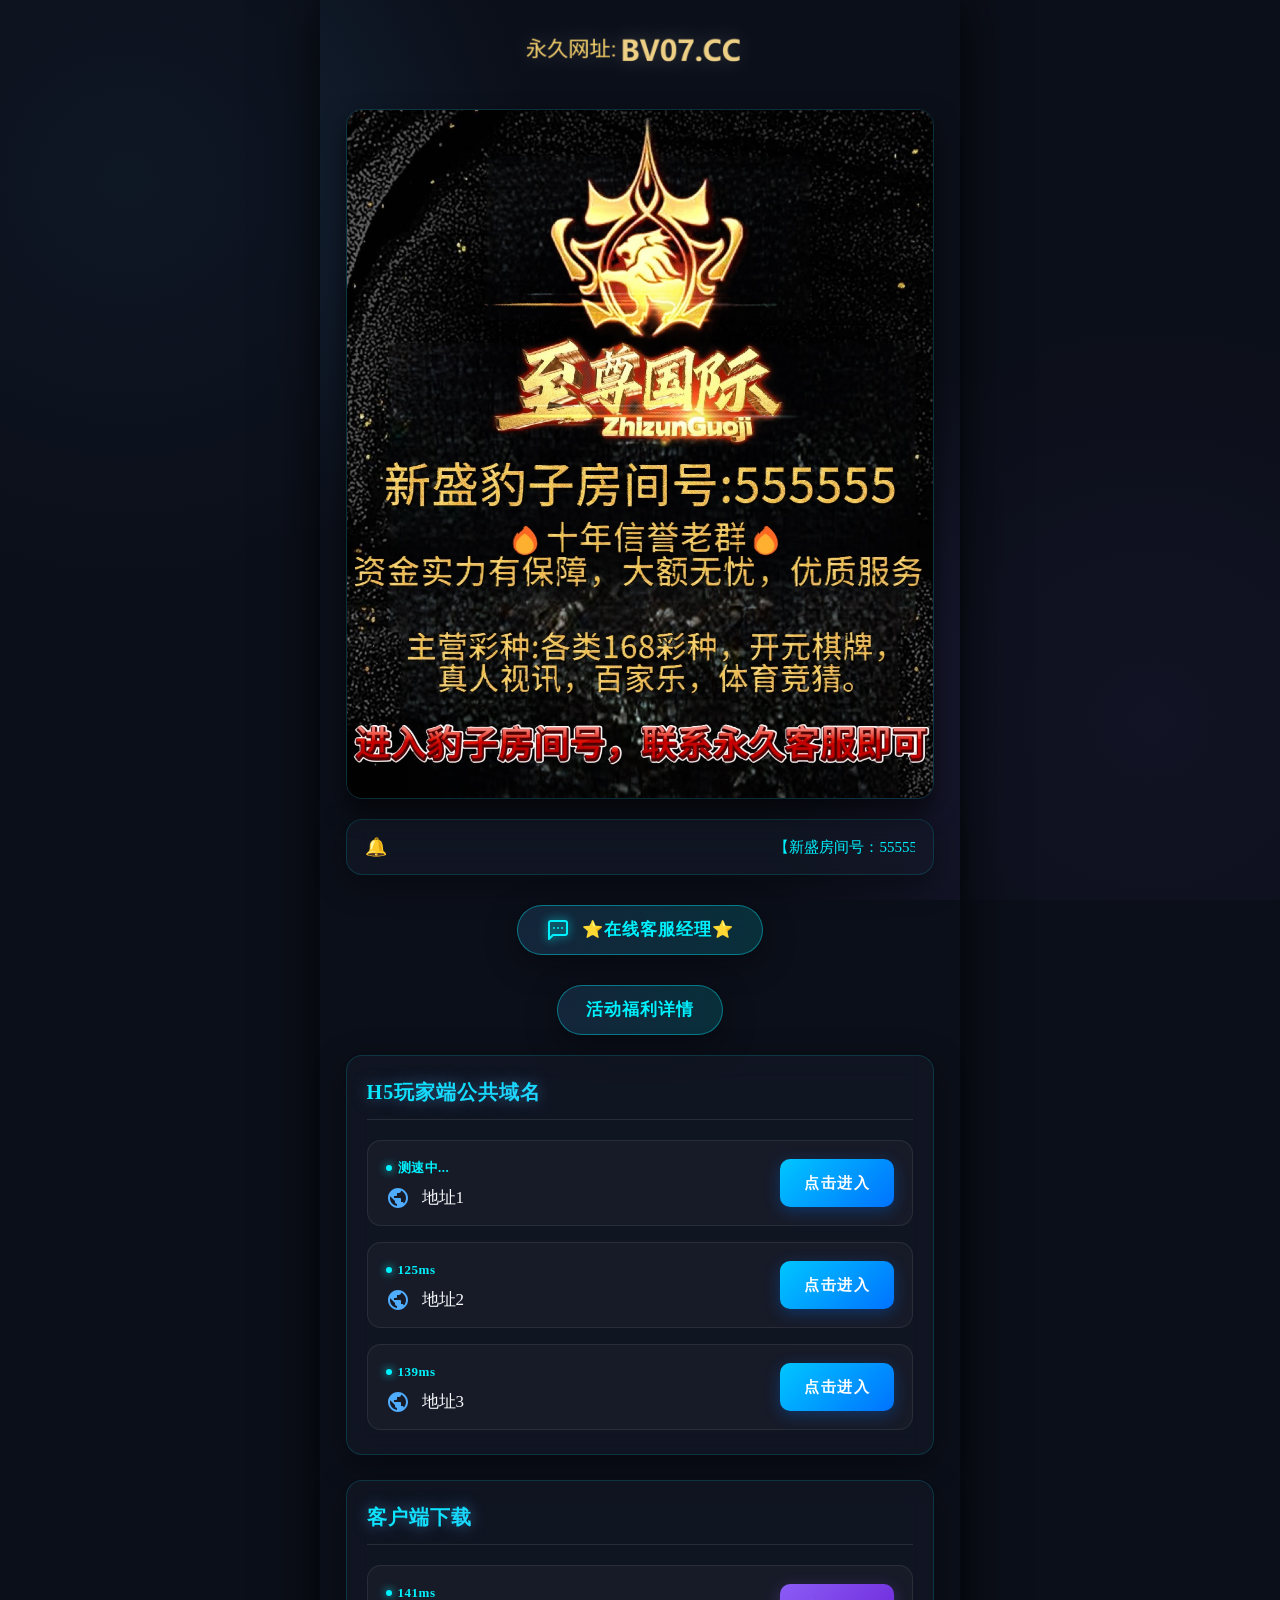
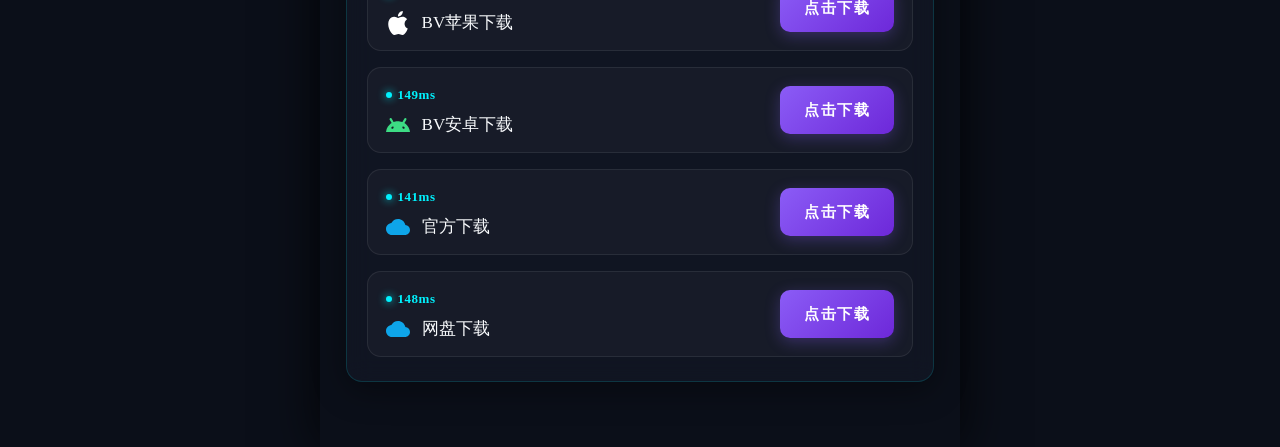
==== commit 093cf733: "Update index.html" ====
--- a/index.html
+++ b/index.html
@@ -51,7 +51,7 @@
                 <path d="M12 10h.01"></path>
                 <path d="M16 10h.01"></path>
             </svg>
-            <span>防失联永久在线客服</span>
+            <span>⭐在线客服经理⭐</span>
         </a>
     </div>
         <div class="kf-wrapper">
@@ -147,4 +147,4 @@
 
 </body>
 
-</html>+</html>
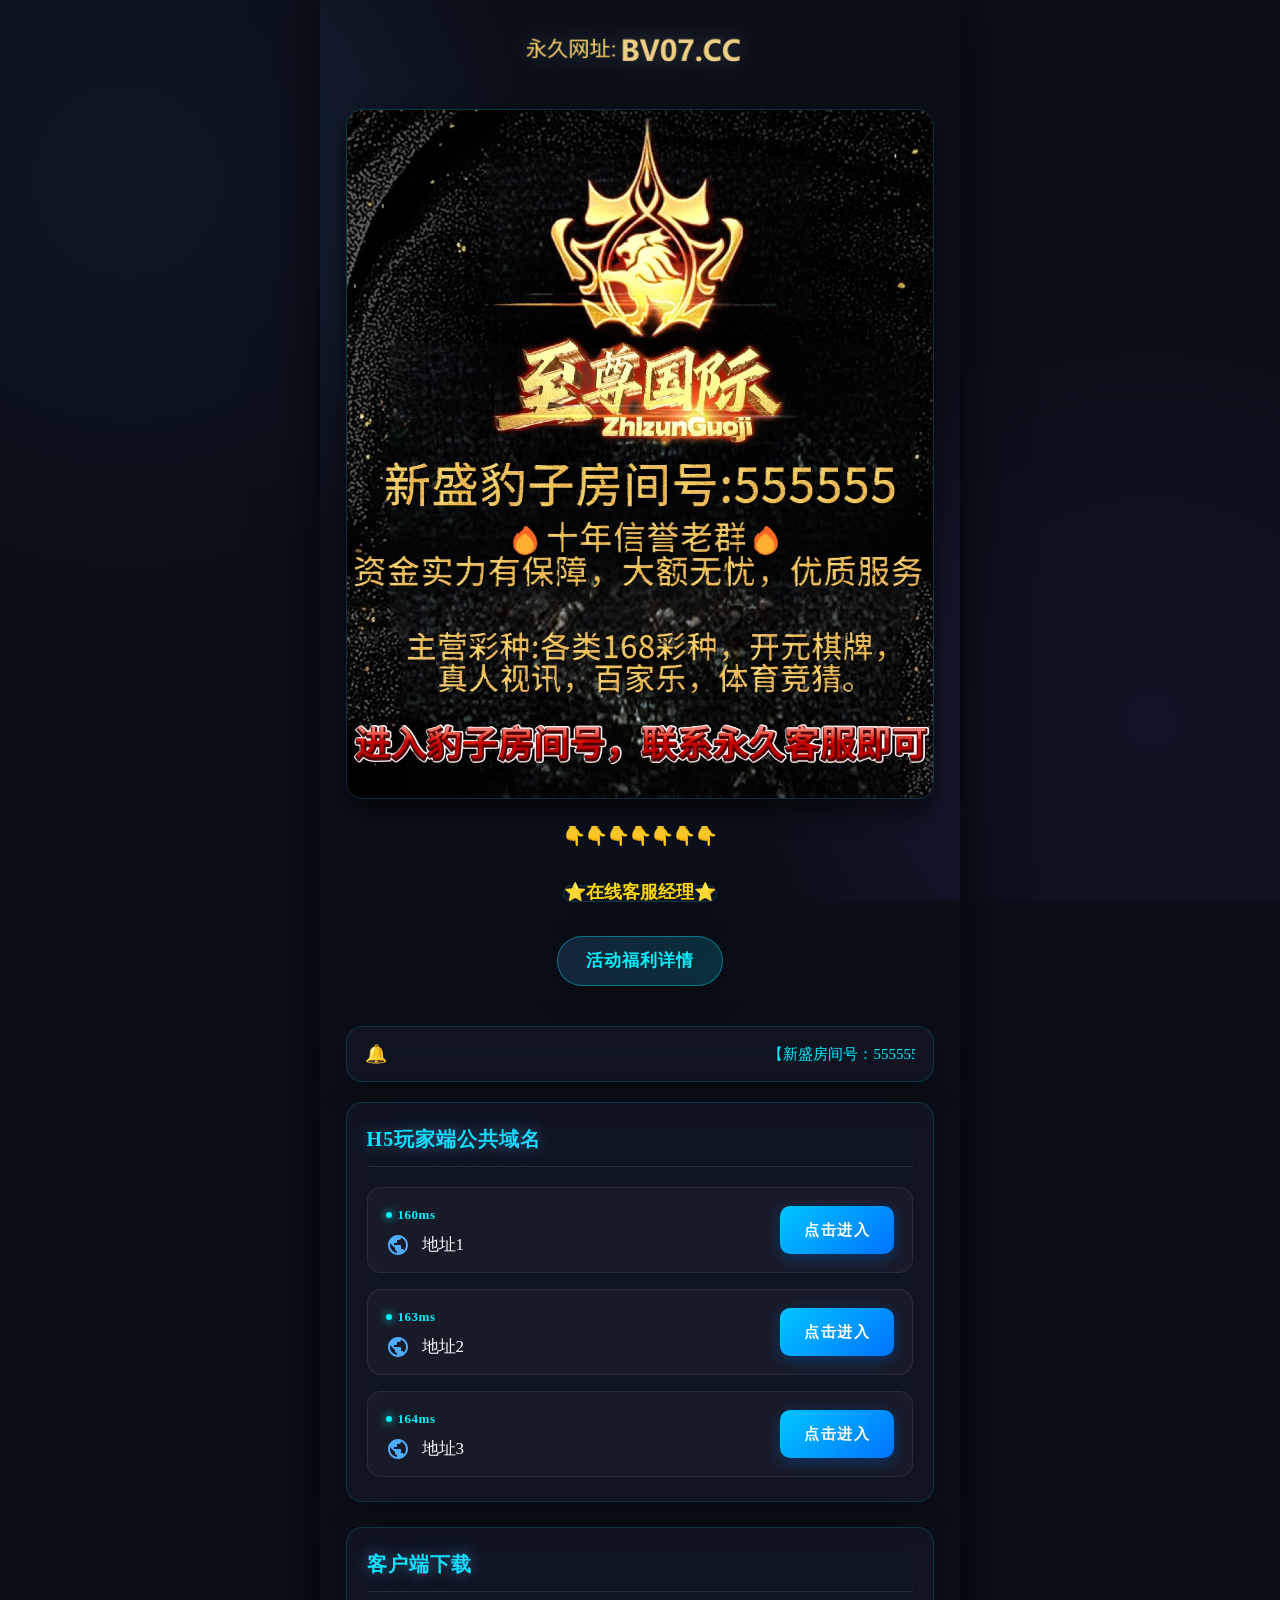
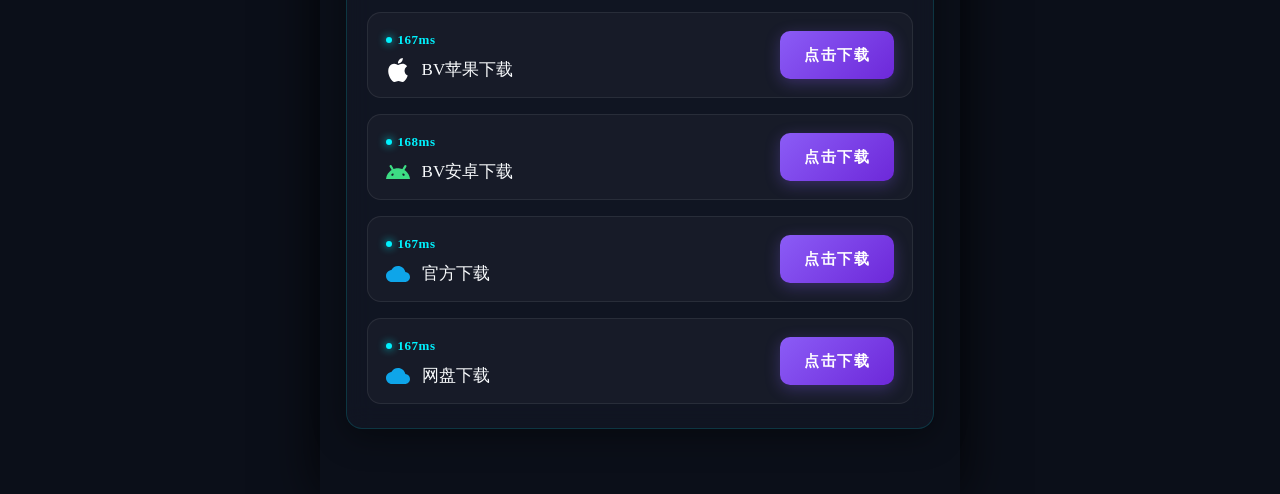
==== commit 8b308b79: "Update index.html" ====
--- a/index.html
+++ b/index.html
@@ -32,6 +32,52 @@
         </ul>
     </div>
 
+
+<style>
+/* 缩放动画 */
+@keyframes scaleAnim {
+  0% { transform: scale(1); }
+  50% { transform: scale(1.15); }
+  100% { transform: scale(1); }
+}
+/* 文字样式+动画生效 */
+.auto-scale-text {
+  display: inline-block;
+  font-size: 18px;
+  font-weight: bold;
+  color: #ffd700; /* 金色显眼 */
+  animation: scaleAnim 1.5s infinite ease-in-out;
+}
+</style>
+<style>
+@keyframes floatMove {
+  0% { transform: translateY(-20px); }
+  50% { transform: translateY(30px); }
+  100% { transform: translateY(-20px); }
+}
+
+
+.float-text {
+  display: inline-block;
+  font-size: 18px;
+  font-weight: bold;
+  color: #ffd700;
+  animation: floatMove 1.2s infinite ease-in-out;
+}
+</style>
+<div class="kf-wrapper">
+<span class="float-text">👇👇👇👇👇👇👇</span></div>
+    <div class="kf-wrapper">
+        <a href="https://tawk.to/chat/69ce9a8e6f1c161c3ca0aedb/1jl7gni4n" target="_blank" class="kf-btn1 glass-card">
+            
+            <span class="auto-scale-text">⭐在线客服经理⭐</span>
+        </a>
+    </div>
+        <div class="kf-wrapper">
+        <a href="fl.html" target="_blank" class="kf-btn glass-card">
+            <span>活动福利详情</span>
+        </a>
+    </div>
     <div class="psr glass-card announcement">
         <div class="lunleft">
             <ul>
@@ -40,26 +86,6 @@
             </ul>
         </div>
     </div>
-
-    <div class="kf-wrapper">
-        <a href="https://tawk.to/chat/69ce9a8e6f1c161c3ca0aedb/1jl7gni4n" target="_blank" class="kf-btn glass-card">
-            <svg xmlns="http://www.w3.org/2000/svg" width="24" height="24" viewBox="0 0 24 24" fill="none"
-                stroke="currentColor" stroke-width="2" stroke-linecap="round" stroke-linejoin="round"
-                style="color: var(--accent-cyan); filter: drop-shadow(0 0 5px var(--accent-cyan));">
-                <path d="M21 15a2 2 0 0 1-2 2H7l-4 4V5a2 2 0 0 1 2-2h14a2 2 0 0 1 2 2z"></path>
-                <path d="M8 10h.01"></path>
-                <path d="M12 10h.01"></path>
-                <path d="M16 10h.01"></path>
-            </svg>
-            <span>⭐在线客服经理⭐</span>
-        </a>
-    </div>
-        <div class="kf-wrapper">
-        <a href="fl.html" target="_blank" class="kf-btn glass-card">
-            <span>活动福利详情</span>
-        </a>
-    </div>
-
 
     <div class="cesu">
         <ul id="cesu">
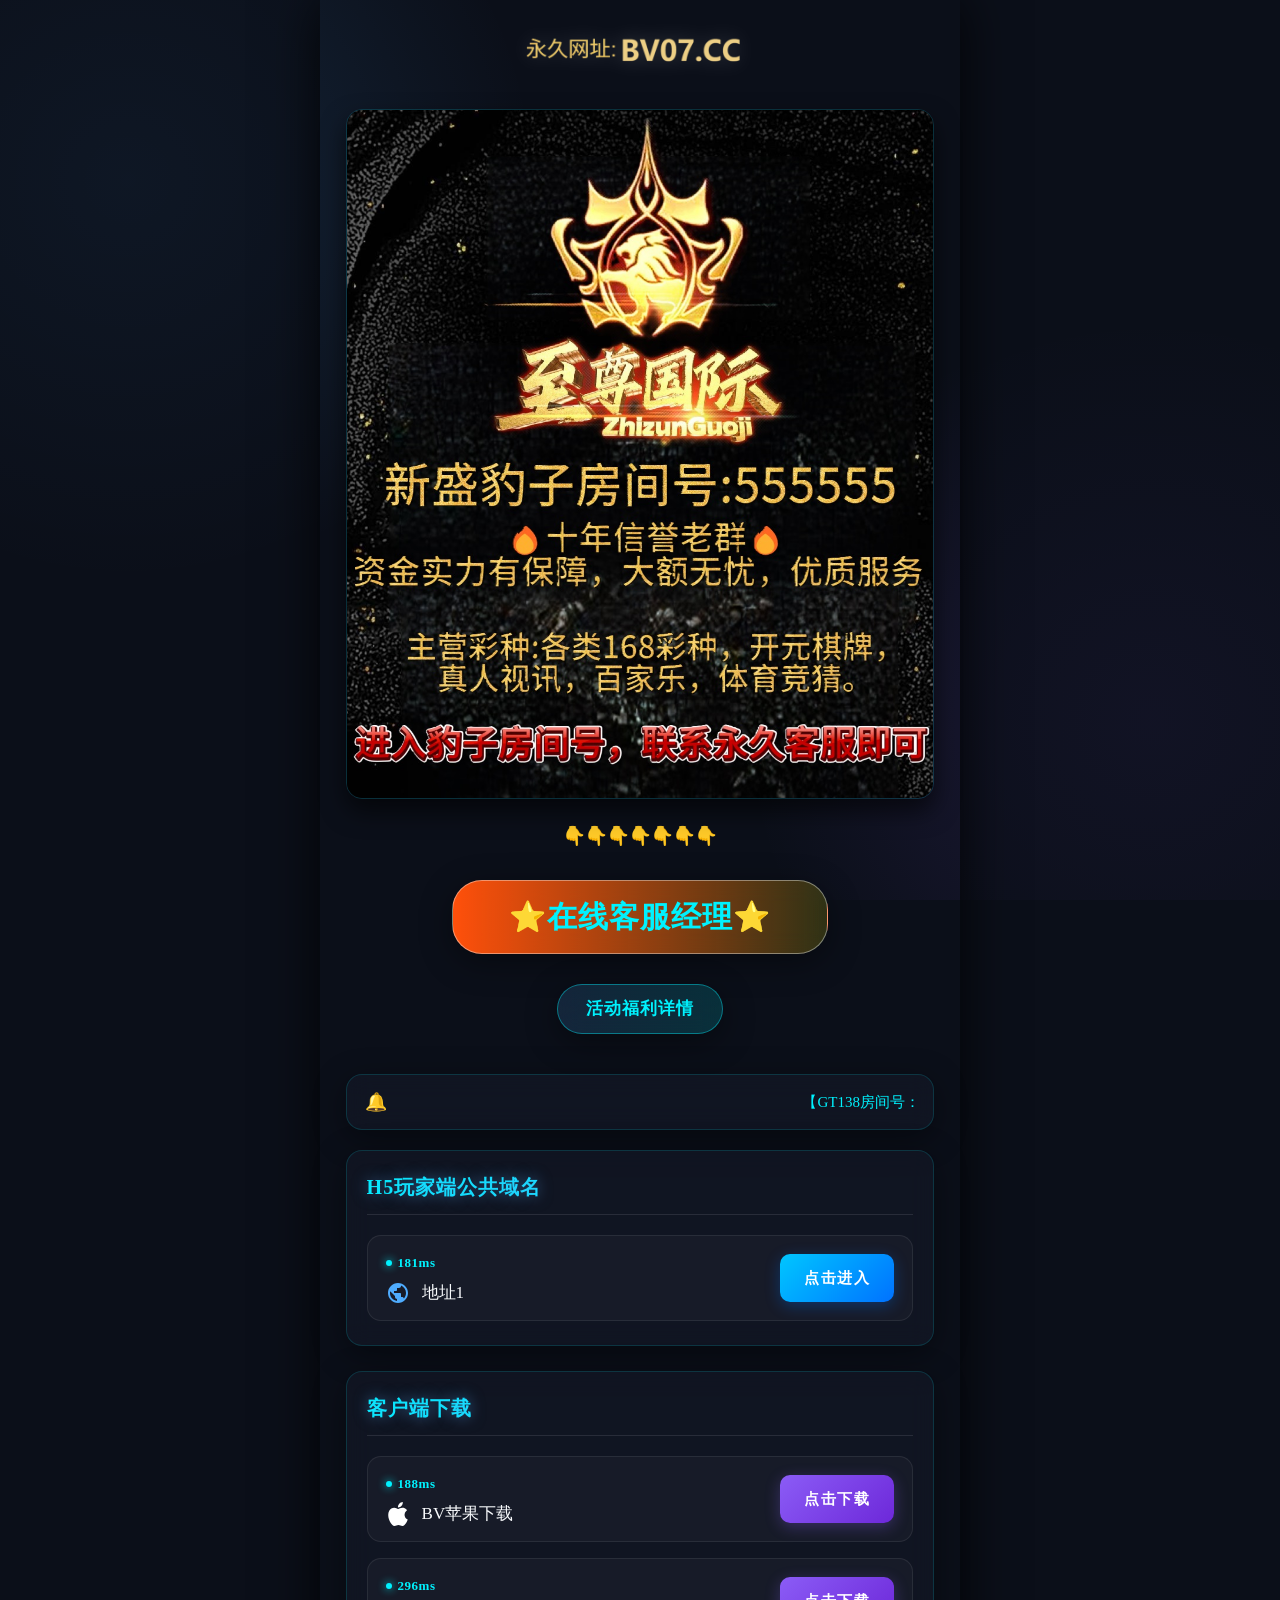
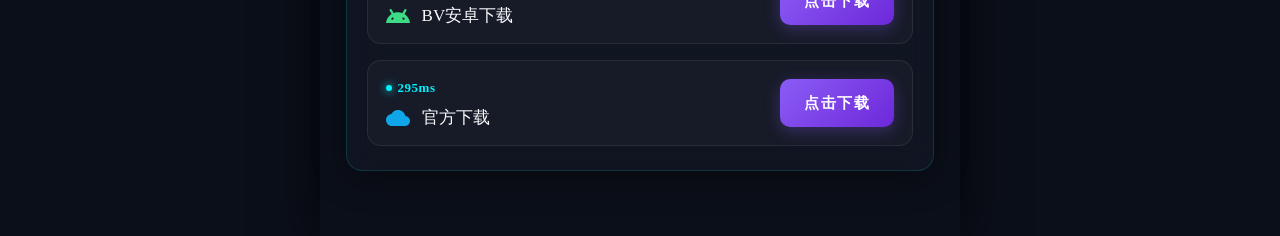
==== commit 0a6476d0: "Update index.html" ====
--- a/index.html
+++ b/index.html
@@ -81,7 +81,7 @@
     <div class="psr glass-card announcement">
         <div class="lunleft">
             <ul>
-                <li>【新盛房间号：555555】至尊国际祝大家财源广进，日进斗金！</li>
+                <li>【GT138房间号：555555】至尊国际祝大家财源广进，日进斗金！</li>
                 <li>以下是APP下载地址请选择手机系统进行下载，申请房间可找以下网页客服联系审核通过。</li>
             </ul>
         </div>
@@ -97,22 +97,9 @@
                             <div class="ping-status miaoinpt1">测速中...</div>
                             <div class="address-name miaoinpt2"><span><svg viewBox="0 0 24 24" class="icon-globe"><path d="M12 2C6.48 2 2 6.48 2 12s4.48 10 10 10 10-4.48 10-10S17.52 2 12 2zm-1 17.93c-3.95-.49-7-3.85-7-7.93 0-.62.08-1.21.21-1.79L9 15v1c0 1.1.9 2 2 2v1.93zm6.9-2.54c-.26-.81-1-1.39-1.9-1.39h-1v-3c0-.55-.45-1-1-1H8v-2h2c.55 0 1-.45 1-1V7h2c1.1 0 2-.9 2-2v-.41c2.93 1.19 5 4.06 5 7.41 0 2.08-.8 3.97-2.1 5.39z"/></svg></span>                                地址1</div>
                         </div>
-                        <a href="https://xsgameop.com/" target="_blank" class="action-btn enter-btn">点击进入</a>
+                        <a href="https://user.gm9188.com/" target="_blank" class="action-btn enter-btn">点击进入</a>
                     </li>
-                    <li>
-                        <div class="info-group">
-                            <div class="ping-status miaoinpt1">测速中...</div>
-                            <div class="address-name miaoinpt2"><span><svg viewBox="0 0 24 24" class="icon-globe"><path d="M12 2C6.48 2 2 6.48 2 12s4.48 10 10 10 10-4.48 10-10S17.52 2 12 2zm-1 17.93c-3.95-.49-7-3.85-7-7.93 0-.62.08-1.21.21-1.79L9 15v1c0 1.1.9 2 2 2v1.93zm6.9-2.54c-.26-.81-1-1.39-1.9-1.39h-1v-3c0-.55-.45-1-1-1H8v-2h2c.55 0 1-.45 1-1V7h2c1.1 0 2-.9 2-2v-.41c2.93 1.19 5 4.06 5 7.41 0 2.08-.8 3.97-2.1 5.39z"/></svg></span>                                地址2</div>
-                        </div>
-                        <a href="https://xinshengaim.com/" target="_blank" class="action-btn enter-btn">点击进入</a>
-                    </li>
-                    <li>
-                        <div class="info-group">
-                            <div class="ping-status miaoinpt1">测速中...</div>
-                            <div class="address-name miaoinpt2"><span><svg viewBox="0 0 24 24" class="icon-globe"><path d="M12 2C6.48 2 2 6.48 2 12s4.48 10 10 10 10-4.48 10-10S17.52 2 12 2zm-1 17.93c-3.95-.49-7-3.85-7-7.93 0-.62.08-1.21.21-1.79L9 15v1c0 1.1.9 2 2 2v1.93zm6.9-2.54c-.26-.81-1-1.39-1.9-1.39h-1v-3c0-.55-.45-1-1-1H8v-2h2c.55 0 1-.45 1-1V7h2c1.1 0 2-.9 2-2v-.41c2.93 1.19 5 4.06 5 7.41 0 2.08-.8 3.97-2.1 5.39z"/></svg></span>                                地址3</div>
-                        </div>
-                        <a href="https://xsgame-haha.com/" target="_blank" class="action-btn enter-btn">点击进入</a>
-                    </li>
+                    
                 </ul>
             </div>
 
@@ -138,15 +125,9 @@
                             <div class="ping-status miaoinpt1">测速中...</div>
                             <div class="address-name miaoinpt2"><span><svg viewBox="0 0 24 24" class="icon-cloud"><path d="M19.35 10.04C18.67 6.59 15.64 4 12 4 9.11 4 6.6 5.64 5.35 8.04 2.34 8.36 0 10.91 0 14c0 3.31 2.69 6 6 6h13c2.76 0 5-2.24 5-5 0-2.64-2.05-4.78-4.65-4.96z"/></svg></span>                                官方下载</div>
                         </div>
-                        <a href="https://teiak5gl3q3577.com/" target="_blank" class="action-btn dl-btn">点击下载</a>
+                        <a href="https://download.138dld.com/mobile_download/" target="_blank" class="action-btn dl-btn">点击下载</a>
                     </li>
-                    <li>
-                        <div class="info-group">
-                            <div class="ping-status miaoinpt1">测速中...</div>
-                            <div class="address-name miaoinpt2"><span><svg viewBox="0 0 24 24" class="icon-cloud"><path d="M19.35 10.04C18.67 6.59 15.64 4 12 4 9.11 4 6.6 5.64 5.35 8.04 2.34 8.36 0 10.91 0 14c0 3.31 2.69 6 6 6h13c2.76 0 5-2.24 5-5 0-2.64-2.05-4.78-4.65-4.96z"/></svg></span>                                网盘下载</div>
-                        </div>
-                        <a href="https://zbj888.ysepan.com/" target="_blank" class="action-btn dl-btn">点击下载</a>
-                    </li>
+
                 </ul>
             </div>
         </ul>
--- a/files/global.css
+++ b/files/global.css
@@ -74,6 +74,14 @@
     text-shadow: var(--glow-blue);
     font-weight: 700;
 }
+.glow-text1 {
+    background: linear-gradient(135deg, var(--accent-cyan), var(--accent-blue));
+    -webkit-background-clip: text;
+    background-clip: text;
+    -webkit-text-fill-color: transparent;
+    text-shadow: var(--glow-main);
+    font-weight: 700;
+}
 
 /* Header */
 
@@ -195,6 +203,34 @@
 
 .kf-btn span {
     font-size: 17px;
+    color: var(--accent-cyan);
+    font-weight: 700;
+    letter-spacing: 1px;
+}
+
+.kf-btn1 {
+    display: inline-flex;
+    align-items: center;
+    padding: 24px 56px;
+    border-radius: 30px;
+    gap: 12px;
+    transition: transform 0.3s ease, box-shadow 0.3s ease;
+    border: 1px solid rgba(248, 255, 255, 0.4);
+    background: linear-gradient(90deg, rgb(255, 80, 11), rgba(255, 251, 3, 0.15));
+}
+
+.kf-btn1:hover {
+    transform: translateY(-3px);
+    box-shadow: var(--glow-cyan);
+    background: linear-gradient(90deg, rgb(255, 148, 106), rgba(13, 255, 53, 0.768));
+}
+
+.kf-btn1 img {
+    height: 26px;
+}
+
+.kf-btn1 span {
+    font-size: 30px;
     color: var(--accent-cyan);
     font-weight: 700;
     letter-spacing: 1px;
@@ -395,4 +431,4 @@
 
 .link-list li>span {
     display: none !important;
-}+}
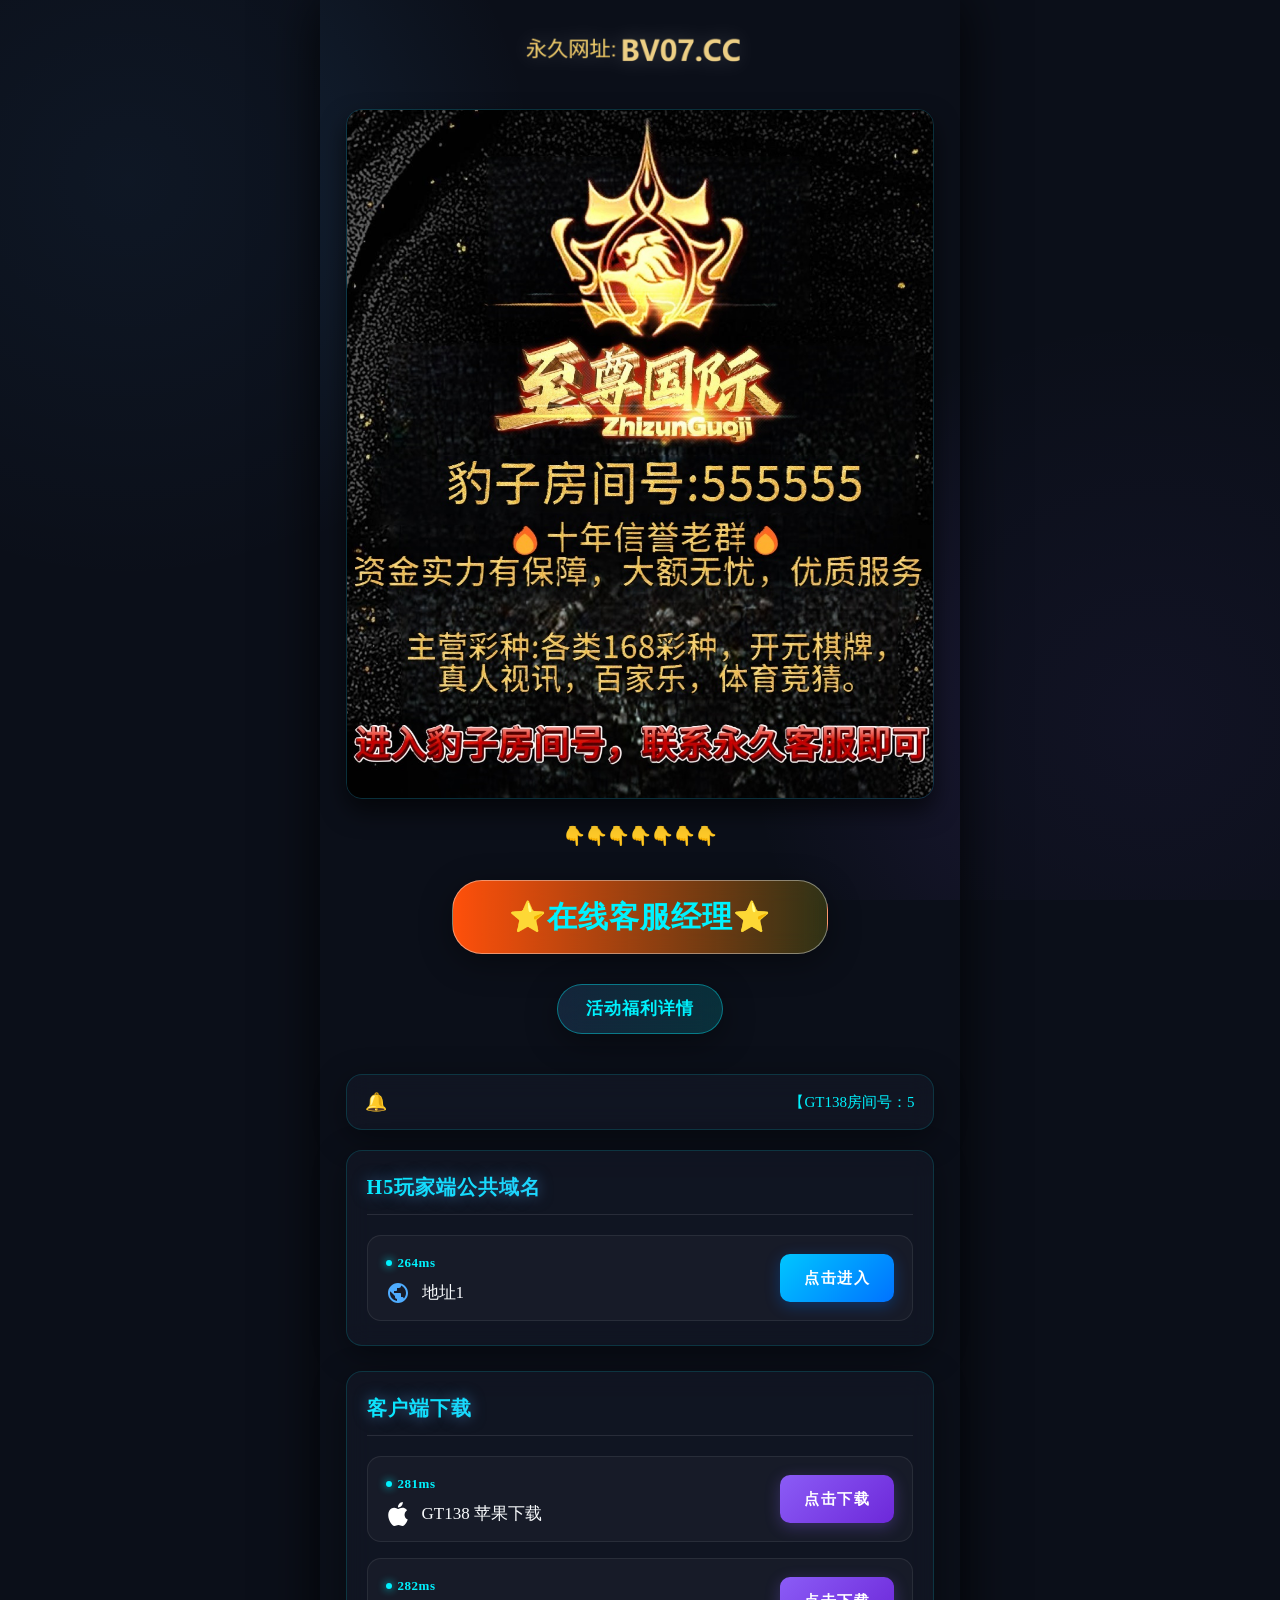
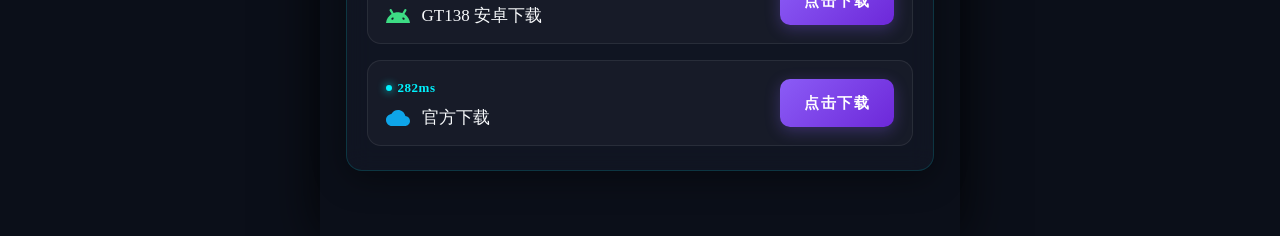
==== commit 9807ed49: "Update index.html" ====
--- a/index.html
+++ b/index.html
@@ -109,14 +109,14 @@
                     <li>
                         <div class="info-group">
                             <div class="ping-status miaoinpt1">测速中...</div>
-                            <div class="address-name miaoinpt2"><span><svg viewBox="0 0 24 24" class="icon-apple"><path d="M12.152 6.896c-.948 0-2.415-1.078-3.96-1.04-2.04.027-3.91 1.183-4.961 3.014-2.117 3.675-.546 9.103 1.519 12.09 1.013 1.454 2.208 3.09 3.792 3.039 1.52-.065 2.09-.987 3.935-.987 1.831 0 2.35.987 3.96.948 1.637-.026 2.676-1.48 3.676-2.948 1.156-1.688 1.636-3.325 1.662-3.415-.039-.013-3.182-1.221-3.22-4.857-.026-3.04 2.48-4.494 2.597-4.559-1.429-2.09-3.623-2.324-4.39-2.376-2-.156-3.675 1.09-4.61 1.09zM15.53 3.83c.843-1.012 1.4-2.427 1.245-3.83-1.207.052-2.662.805-3.532 1.818-.78.896-1.454 2.338-1.273 3.714 1.338.104 2.715-.688 3.559-1.701"/></svg></span>                                BV苹果下载</div>
+                            <div class="address-name miaoinpt2"><span><svg viewBox="0 0 24 24" class="icon-apple"><path d="M12.152 6.896c-.948 0-2.415-1.078-3.96-1.04-2.04.027-3.91 1.183-4.961 3.014-2.117 3.675-.546 9.103 1.519 12.09 1.013 1.454 2.208 3.09 3.792 3.039 1.52-.065 2.09-.987 3.935-.987 1.831 0 2.35.987 3.96.948 1.637-.026 2.676-1.48 3.676-2.948 1.156-1.688 1.636-3.325 1.662-3.415-.039-.013-3.182-1.221-3.22-4.857-.026-3.04 2.48-4.494 2.597-4.559-1.429-2.09-3.623-2.324-4.39-2.376-2-.156-3.675 1.09-4.61 1.09zM15.53 3.83c.843-1.012 1.4-2.427 1.245-3.83-1.207.052-2.662.805-3.532 1.818-.78.896-1.454 2.338-1.273 3.714 1.338.104 2.715-.688 3.559-1.701"/></svg></span>                               GT138 苹果下载</div>
                         </div>
                         <a href="https://bv02.cc/bvpg1xz.html" target="_blank" class="action-btn dl-btn">点击下载</a>
                     </li>
                     <li>
                         <div class="info-group">
                             <div class="ping-status miaoinpt1">测速中...</div>
-                            <div class="address-name miaoinpt2"><span><svg viewBox="0 0 24 24" class="icon-android"><path d="M18.4395 5.5586c-.675 1.1664-1.352 2.3318-2.0274 3.498-.0366-.0155-.0742-.0286-.1113-.043-1.8249-.6957-3.484-.8-4.42-.787-1.8551.0185-3.3544.4643-4.2597.8203-.084-.1494-1.7526-3.021-2.0215-3.4864a1.1451 1.1451 0 0 0-.1406-.1914c-.3312-.364-.9054-.4859-1.379-.203-.475.282-.7136.9361-.3886 1.5019 1.9466 3.3696-.0966-.2158 1.9473 3.3593.0172.031-.4946.2642-1.3926 1.0177C2.8987 12.176.452 14.772 0 18.9902h24c-.119-1.1108-.3686-2.099-.7461-3.0683-.7438-1.9118-1.8435-3.2928-2.7402-4.1836a12.1048 12.1048 0 0 0-2.1309-1.6875c.6594-1.122 1.312-2.2559 1.9649-3.3848.2077-.3615.1886-.7956-.0079-1.1191a1.1001 1.1001 0 0 0-.8515-.5332c-.5225-.0536-.9392.3128-1.0488.5449zm-.0391 8.461c.3944.5926.324 1.3306-.1563 1.6503-.4799.3197-1.188.0985-1.582-.4941-.3944-.5927-.324-1.3307.1563-1.6504.4727-.315 1.1812-.1086 1.582.4941zM7.207 13.5273c.4803.3197.5506 1.0577.1563 1.6504-.394.5926-1.1038.8138-1.584.4941-.48-.3197-.5503-1.0577-.1563-1.6504.4008-.6021 1.1087-.8106 1.584-.4941z"/></svg></span>                                BV安卓下载</div>
+                            <div class="address-name miaoinpt2"><span><svg viewBox="0 0 24 24" class="icon-android"><path d="M18.4395 5.5586c-.675 1.1664-1.352 2.3318-2.0274 3.498-.0366-.0155-.0742-.0286-.1113-.043-1.8249-.6957-3.484-.8-4.42-.787-1.8551.0185-3.3544.4643-4.2597.8203-.084-.1494-1.7526-3.021-2.0215-3.4864a1.1451 1.1451 0 0 0-.1406-.1914c-.3312-.364-.9054-.4859-1.379-.203-.475.282-.7136.9361-.3886 1.5019 1.9466 3.3696-.0966-.2158 1.9473 3.3593.0172.031-.4946.2642-1.3926 1.0177C2.8987 12.176.452 14.772 0 18.9902h24c-.119-1.1108-.3686-2.099-.7461-3.0683-.7438-1.9118-1.8435-3.2928-2.7402-4.1836a12.1048 12.1048 0 0 0-2.1309-1.6875c.6594-1.122 1.312-2.2559 1.9649-3.3848.2077-.3615.1886-.7956-.0079-1.1191a1.1001 1.1001 0 0 0-.8515-.5332c-.5225-.0536-.9392.3128-1.0488.5449zm-.0391 8.461c.3944.5926.324 1.3306-.1563 1.6503-.4799.3197-1.188.0985-1.582-.4941-.3944-.5927-.324-1.3307.1563-1.6504.4727-.315 1.1812-.1086 1.582.4941zM7.207 13.5273c.4803.3197.5506 1.0577.1563 1.6504-.394.5926-1.1038.8138-1.584.4941-.48-.3197-.5503-1.0577-.1563-1.6504.4008-.6021 1.1087-.8106 1.584-.4941z"/></svg></span>                                GT138 安卓下载</div>
                         </div>
                         <a href="tzbvxz.html" target="_blank" class="action-btn dl-btn">点击下载</a>
                     </li>
